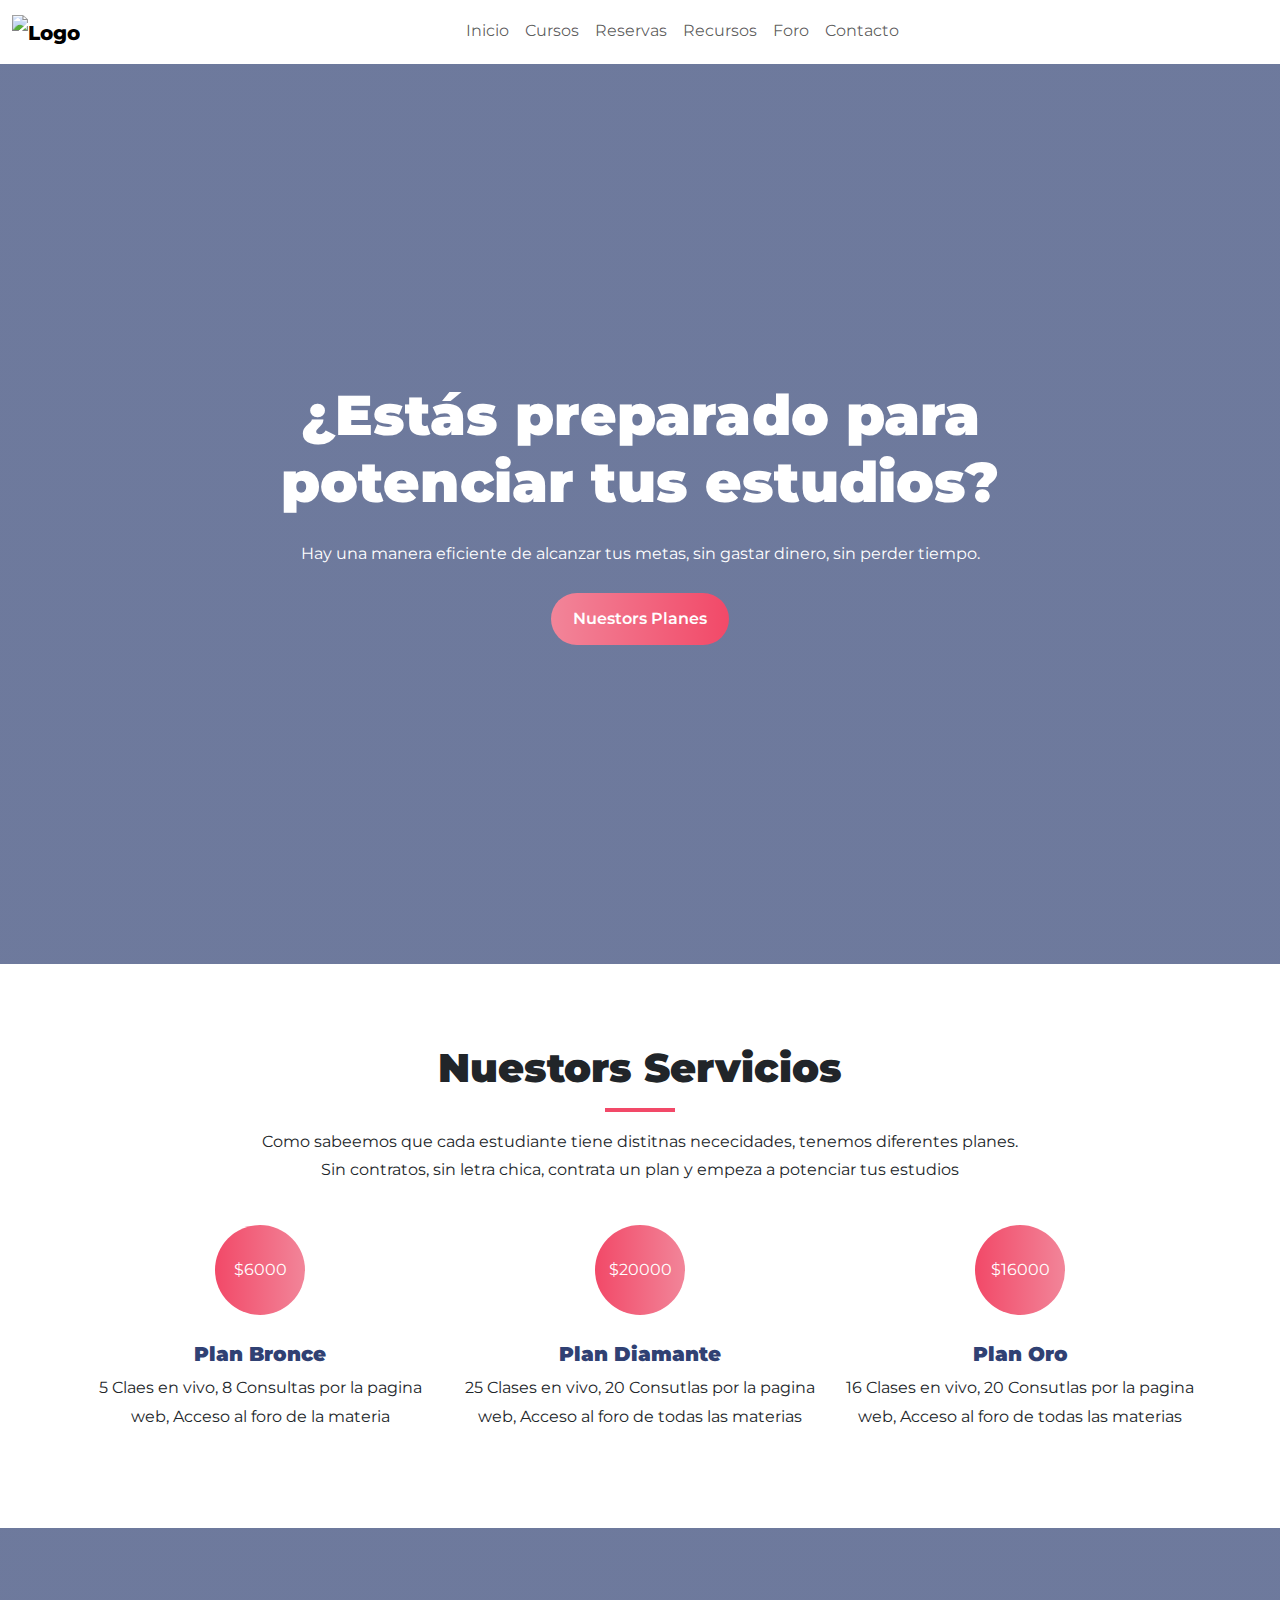
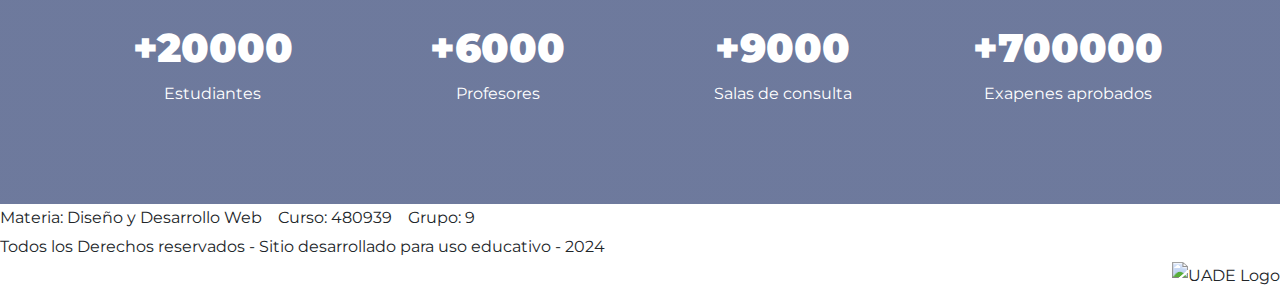
==== index.html @ 9d01ea67 "Cambios en index" ====
<!DOCTYPE html>
<html lang="en">
<head>
    <meta charset="UTF-8">
    <meta name="viewport" content="width=device-width, initial-scale=1.0">
    <title>Instituto Eureka</title>
    <link rel="icon" href="../img/favicon.ico" type="image/png">
    <link rel="stylesheet" href="../css/styles.css">
    <link href="https://cdn.jsdelivr.net/npm/bootstrap@5.3.3/dist/css/bootstrap.min.css" rel="stylesheet" integrity="sha384-QWTKZyjpPEjISv5WaRU9OFeRpok6YctnYmDr5pNlyT2bRjXh0JMhjY6hW+ALEwIH" crossorigin="anonymous">
    <link rel="stylesheet" href="inicio.css">
    <link rel="stylesheet" href="./css/idex.css">
    <!-- Fuentes-->
    <link rel="preconnect" href="https://fonts.googleapis.com">
    <link rel="preconnect" href="https://fonts.gstatic.com" crossorigin>
    <link href="https://fonts.googleapis.com/css2?family=Libre+Franklin:ital,wght@0,100..900;1,100..900&family=Montserrat:ital,wght@0,100..900;1,100..900&family=Roboto:ital,wght@0,100;0,300;0,400;0,500;0,700;0,900;1,100;1,300;1,400;1,500;1,700;1,900&display=swap" rel="stylesheet">
</head>
<body>
  <header>
    <!--Barra de navegacion-->
    <nav class="navbar navbar-expand-lg navbar-custom">
      <div class="container-fluid justify-content-center">
        <a class="navbar-brand nav-logo" href="index.html">
          <img src="img/logo.png" alt="Logo" class="img-fluid2" />
        </a>
        <button class="navbar-toggler" type="button" data-bs-toggle="collapse" data-bs-target="#navbarNav"
          aria-controls="navbarNav" aria-expanded="false" aria-label="Toggle navigation"
          style="background-color: #ff5200">
          <span class="navbar-toggler-icon"></span>
        </button>
        <div class="collapse navbar-collapse justify-content-center" id="navbarNav">
                  <ul class="navbar-nav">
                    <li class="nav-item">
                      <a class="nav-link" href="./index.html">Inicio</a>
                    </li>
                    <li class="nav-item">
                      <a class="nav-link current" href="./Cursos.html">Cursos</a>
                    </li>
                    <li class="nav-item">
                      <a class="nav-link" href="./reservas.html">Reservas</a>
                    </li>
                    <li class="nav-item">
                      <a class="nav-link" href="./recursos.html">Recursos</a>
                    </li>
                    <li class="nav-item">
                      <a class="nav-link" href="./foro2.html">Foro</a>
                    </li>
                    <li class="nav-item">
                      <a class="nav-link" href="./contacto.html">Contacto</a>
                    </li>
                  </ul>
        </div>
      </div>
    </nav>
  </header>
    <main>

      
      <section  class="colorFiltro hero-section" style="background-image: url(../img/baner.jpg);">
        <div class="overlay"></div>
        <div class="container text-white text-center">
            <div class="row">
                <div class="col-12">
                    <h1 class="display-4"> ¿Estás preparado para<br>
                        potenciar tus estudios?</h1>
                    <p class="my-4" >Hay una manera eficiente de alcanzar tus metas, sin gastar dinero, sin perder tiempo.</p>
                    <a href="#" class="btn btn-main">Nuestors Planes</a>
                </div>
            </div>
        </div>
    </section>
        



    <section class="text-center">
        <div class="container">
            <div class="row">
                <div class="col-12 servicios text-center">
                    <h1>Nuestors Servicios</h1>
                    <div class="divider"></div>
                    <p>Como sabeemos que cada estudiante tiene distitnas nececidades, tenemos diferentes planes.<br>
                        Sin contratos, sin letra chica, contrata un plan y empeza a potenciar tus estudios
                    </p>
                </div>
            </div>
            <div class="row g-4">
                <div class="col-md-4">
                    <div class="service">
                        <div class="service-img">
                            <img src="../img/.png" alt="">
                            <div class="icon">$6000<i class="icon-browser"></i></div>
                        </div>
                        <h5 class="mt-5 pt-4">Plan Bronce</h5>
                        <p>5 Claes en vivo, 8 Consultas por la pagina web, Acceso al foro de la materia</p>
                    </div>
                </div>
                <div class="col-md-4" data-aos="zoom-in">
                    <div class="service">
                        <div class="service-img">
                            <img src="../img/.png" alt="">
                            <div class="icon">$20000<i class="icon-bargraph"></i></div>
                        </div>
                        <h5 class="mt-5 pt-4">Plan Diamante</h5>
                        <p>25 Clases en vivo, 20 Consutlas por la pagina web, Acceso al foro de todas las materias</p>
                    </div>
                </div>
                <div class="col-md-4" data-aos="zoom-in">
                    <div class="service">
                        <div class="service-img">
                            <img src="../img/.png" alt="">
                            <div class="icon">$16000<i class="icon-camera"></i></div>
                        </div>
                        <h5 class="mt-5 pt-4">Plan Oro</h5>
                        <p>16 Clases en vivo, 20 Consutlas por la pagina web, Acceso al foro de todas las materias</p>
                    </div>
                </div>
            </div>
        </div>
    </section>


    <!--counters-->
    <section class="bg-cover" >
        <div class="overlay"></div>
        <div class="container text-white text-center">
            <div class="row gy-4">
                <div class="col-md-3">
                    <i class="icon-trophy h1"></i>
                    <h1 class="mt-3 mb-2">+20000</h1>
                    <p>Estudiantes</p>
                </div>
                <div class="col-md-3">
                    <i class="icon-camera h1"></i>
                    <h1 class="mt-3 mb-2">+6000</h1>
                    <p>Profesores</p>
                </div>
                <div class="col-md-3">
                    <i class="icon-happy h1"></i>
                    <h1 class="mt-3 mb-2">+9000</h1>
                    <p>Salas de consulta</p>
                </div>
                <div class="col-md-3">
                    <i class="icon-paintbrush h1"></i>
                    <h1 class="mt-3 mb-2">+700000</h1>
                    <p>Exapenes aprobados</p>
                </div>
            </div>
        </div>
    </section>

    </main>
    
    <footer class="custom-footer">
        <div class="custom-container footer-content">
            <div class="custom-row">
                <div class="custom-col-9">
                    <p class="custom-footer-text mb-0">
                        Materia: Diseño y Desarrollo Web &nbsp;&nbsp; Curso: 480939 &nbsp;&nbsp; Grupo: 9
                    </p>
                    <p class="custom-small mb-0">
                        Todos los Derechos reservados - Sitio desarrollado para uso educativo - 2024
                    </p>
                </div>
                <div class="custom-col-3 text-end">
                    <img src="../img/LogoUADE.png" alt="UADE Logo" class="custom-footer-logo">
                </div>
            </div>
        </div>


        
    </footer>

    <script src="https://cdn.jsdelivr.net/npm/bootstrap@5.3.3/dist/js/bootstrap.bundle.min.js" integrity="sha384-YvpcrYf0tY3lHB60NNkmXc5s9fDVZLESaAA55NDzOxhy9GkcIdslK1eN7N6jIeHz" crossorigin="anonymous"></script>
</body>
</html>
---- css/idex.css ----
@import url('https://fonts.googleapis.com/css2?family=Roboto:wght@400;500;700&display=swap');
:root{
    --color-primario: #304173;
    --color-secundario: #F24968;
    --color-terciario: #F2F2DC;
    --color-cuaternario: #C4E5F2;
    --color-quinario: #F28599;

    --font-logo:  "Libre Franklin", system-ui;
    --font-texto: "Montserrat", sans-serif;
}

body {
    font-family: var(--font-texto);
    line-height: 1.8;
}

h1,h2,h3,h4,h5,h6 {
    font-weight: 900 !important;
}

a {
    text-decoration: none;
    transition: all 0.4s ease;
    font-weight: 800;
    color: #20212c;
}

img {
    width: 100%;
}

section {
    padding-top: 80px;
    padding-bottom: 80px;
    z-index: 2;
    position: relative;
}

.overlay {
    position: absolute;
    top: 0;
    left: 0;
    width: 100%;
    height: 100%;
    background: linear-gradient(rgba(48, 65, 115, 0.7), rgba(48, 65, 115, 0.7));
    z-index: -1;
}

.colorFiltro {
    background-position: center;
    background-repeat: no-repeat;
    background-size: cover;
    background-attachment: fixed;
}

.hero-section {
    min-height: 100vh;
    display: flex;
    justify-content: center;
    align-items: center;
}

.btn {
    padding: 14px 22px;
    transition: all 0.3s ease;
}

.btn-main {
    background: linear-gradient(to right,#F28599, #F24968);
    border-radius: 100px;
    border: none;
    font-weight: 600;
    color: #fff;
}

.btn:hover {
    color: var(--color-primario);
    transform: translateY(-5px);
}



.servicios {
    margin-bottom: 40px;
}

.servicios .divider {
    height: 4px;
    width: 70px;
    background: linear-gradient(to right,#F24968, #F24968);
    margin: 16px auto;
}

.service h5{
    margin-top: 50px;
    color: var(--color-primario);

}
.service .service-img {
    position: relative;
}

.service .service-img .icon {
    width: 90px;
    height: 90px;
    background: linear-gradient(to right,#F24968, #F28599);
    color: #fff;
    border-radius: 100px;
    display: flex;
    align-items: center;
    justify-content: center;
    position: absolute;
    bottom: -45px;
    left: 50%;
    transform: translateX(-50%);
}


.service .service-img .icon i {
    font-size: 36px;
}
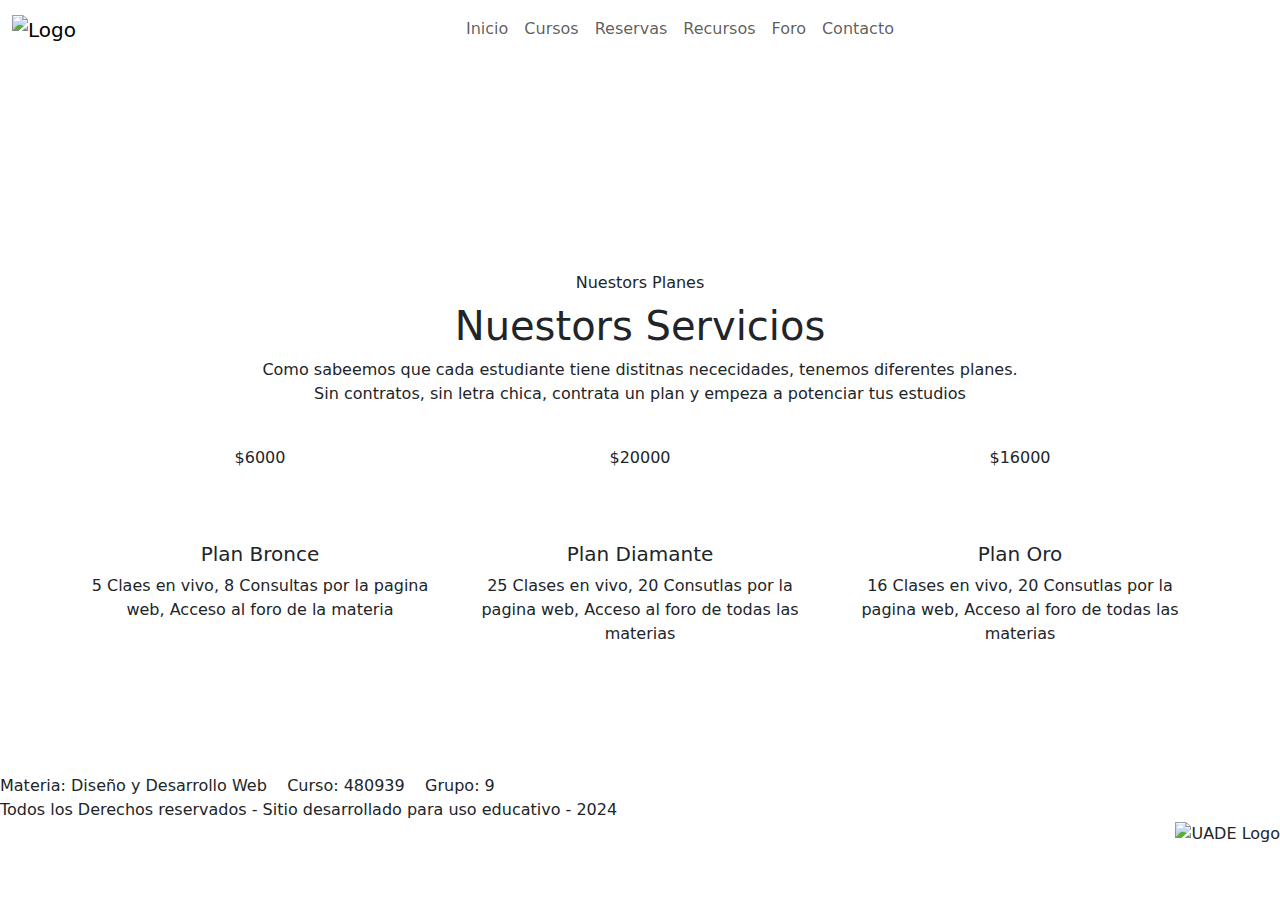
==== commit 3c4f12cb: "cambios en link al css" ====
--- a/index.html
+++ b/index.html
@@ -8,7 +8,7 @@
     <link rel="stylesheet" href="../css/styles.css">
     <link href="https://cdn.jsdelivr.net/npm/bootstrap@5.3.3/dist/css/bootstrap.min.css" rel="stylesheet" integrity="sha384-QWTKZyjpPEjISv5WaRU9OFeRpok6YctnYmDr5pNlyT2bRjXh0JMhjY6hW+ALEwIH" crossorigin="anonymous">
     <link rel="stylesheet" href="inicio.css">
-    <link rel="stylesheet" href="./css/idex.css">
+    <link rel="stylesheet" href="idex.css">
     <!-- Fuentes-->
     <link rel="preconnect" href="https://fonts.googleapis.com">
     <link rel="preconnect" href="https://fonts.gstatic.com" crossorigin>
@@ -16,7 +16,7 @@
 </head>
 <body>
   <header>
-    <!--Barra de navegacion-->
+   
     <nav class="navbar navbar-expand-lg navbar-custom">
       <div class="container-fluid justify-content-center">
         <a class="navbar-brand nav-logo" href="index.html">
@@ -119,7 +119,7 @@
     </section>
 
 
-    <!--counters-->
+
     <section class="bg-cover" >
         <div class="overlay"></div>
         <div class="container text-white text-center">
@@ -148,8 +148,10 @@
         </div>
     </section>
 
-    </main>
-    
+  </main>
+
+
+
     <footer class="custom-footer">
         <div class="custom-container footer-content">
             <div class="custom-row">
@@ -165,10 +167,7 @@
                     <img src="../img/LogoUADE.png" alt="UADE Logo" class="custom-footer-logo">
                 </div>
             </div>
-        </div>
-
-
-        
+        </div>   
     </footer>
 
     <script src="https://cdn.jsdelivr.net/npm/bootstrap@5.3.3/dist/js/bootstrap.bundle.min.js" integrity="sha384-YvpcrYf0tY3lHB60NNkmXc5s9fDVZLESaAA55NDzOxhy9GkcIdslK1eN7N6jIeHz" crossorigin="anonymous"></script>
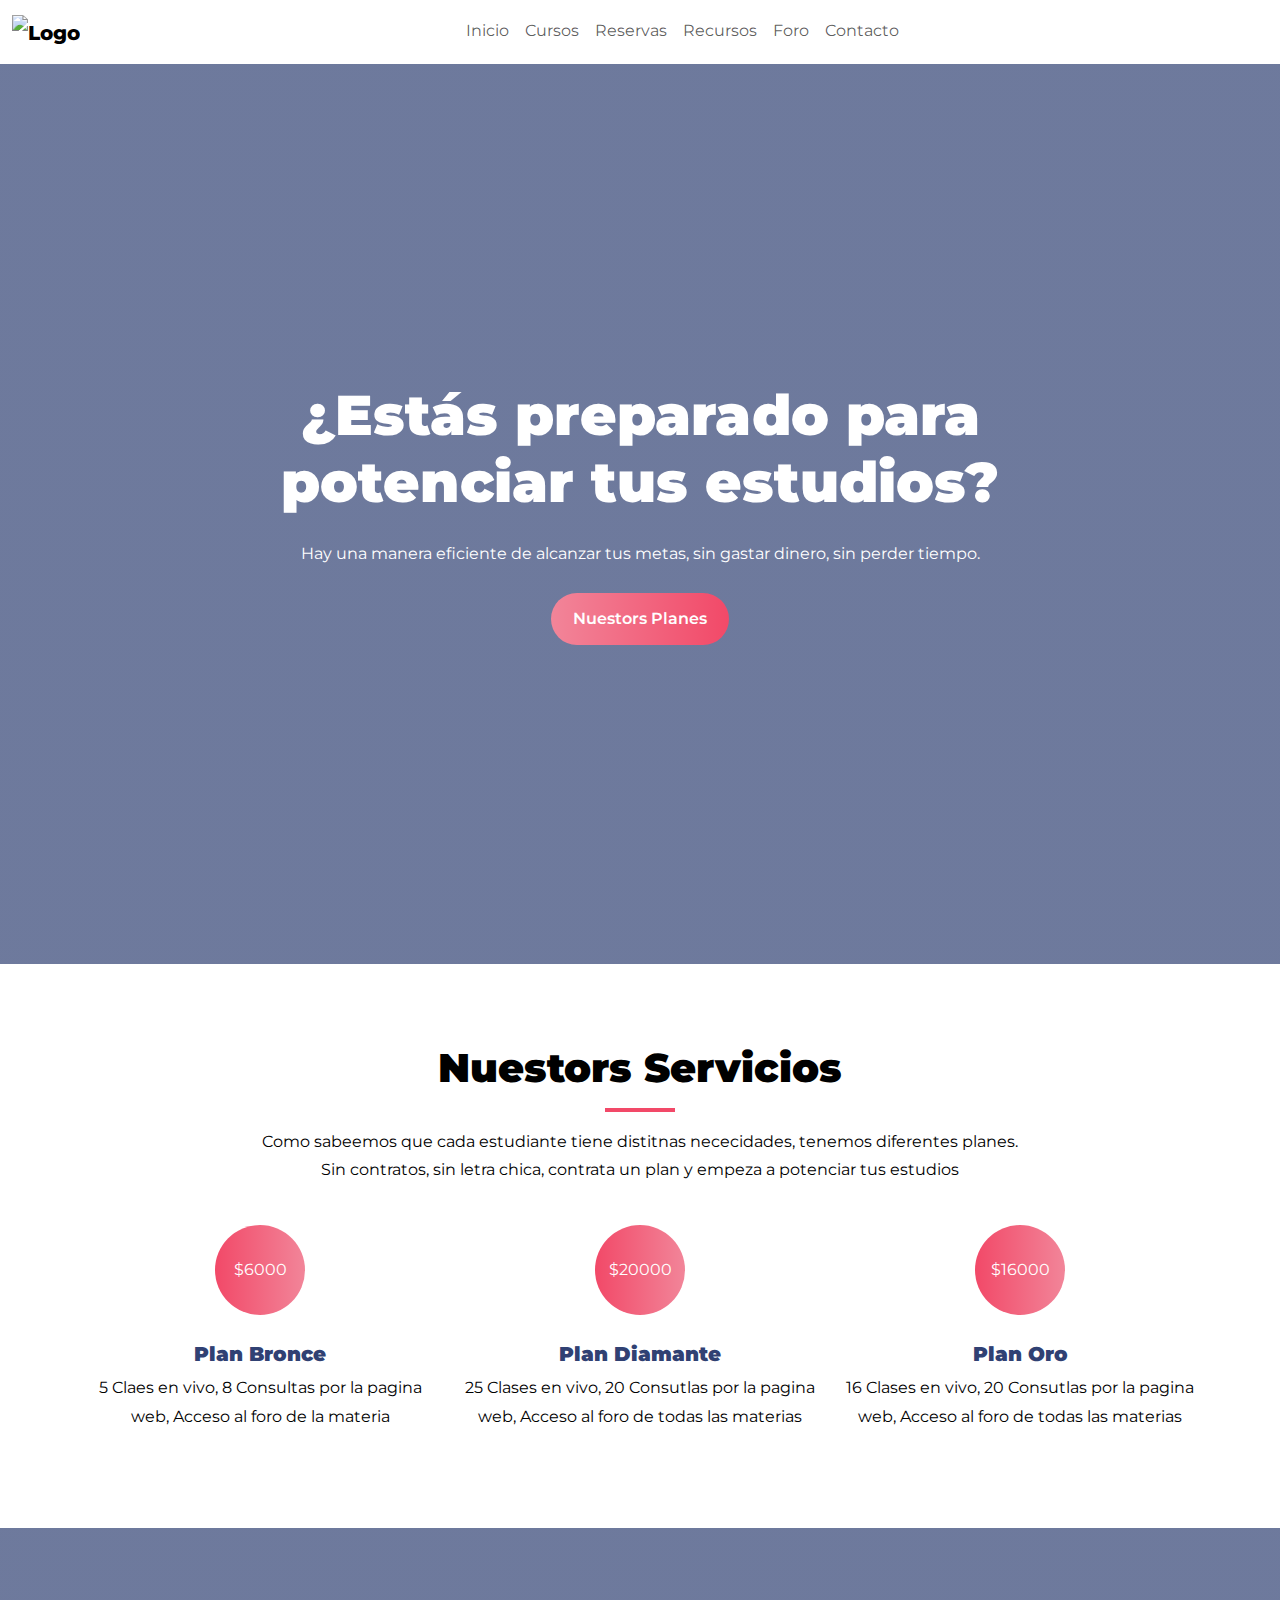
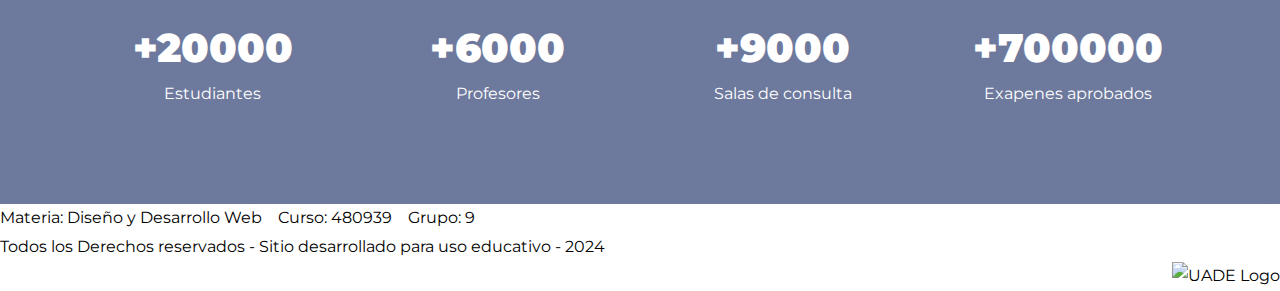
==== commit 125ae73b: "link css" ====
--- a/index.html
+++ b/index.html
@@ -7,8 +7,8 @@
     <link rel="icon" href="../img/favicon.ico" type="image/png">
     <link rel="stylesheet" href="../css/styles.css">
     <link href="https://cdn.jsdelivr.net/npm/bootstrap@5.3.3/dist/css/bootstrap.min.css" rel="stylesheet" integrity="sha384-QWTKZyjpPEjISv5WaRU9OFeRpok6YctnYmDr5pNlyT2bRjXh0JMhjY6hW+ALEwIH" crossorigin="anonymous">
-    <link rel="stylesheet" href="inicio.css">
-    <link rel="stylesheet" href="idex.css">
+    <link rel="stylesheet" href="./css/inicio.css">
+    <link rel="stylesheet" href="./css/idex.css">
     <!-- Fuentes-->
     <link rel="preconnect" href="https://fonts.googleapis.com">
     <link rel="preconnect" href="https://fonts.gstatic.com" crossorigin>
--- a/css/inicio.css
+++ b/css/inicio.css
@@ -0,0 +1,189 @@
+:root {
+  --color-primario: rgb(48, 65, 115);
+  --color-secundario: #f24968;
+  --color-terciario: #f2f2dc;
+  --color-cuaternario: #c4e5f2;
+  --color-quinario: #f28599;
+  --c-brand-rgb:48, 65, 115;
+  --font-logo: "Libre Franklin", system-ui;
+  --font-texto: "Montserrat", sans-serif;
+}
+.text-center {  
+  margin-top: 0 !important;
+}
+
+.hero-image {
+  background-image: url("../img/baner.jpg");
+  background-size: cover;
+  background-position: center;
+  height: 100vh;
+  position: relative;
+  display: flex;
+  justify-content: center;
+  align-items: center;
+}
+.hero-text {
+  color: var(--color-terciario);
+  font-family: var(--font-texto);
+  font-weight: 900;
+  text-transform: uppercase;
+  font-size: 5rem;
+  text-align: center;
+  background-color: rgba(0, 0, 0, 0.8);
+  padding: 20px;
+  border-radius: 10px;
+}
+
+.hero-text span {
+  color: var(--color-secundario);
+}
+
+.sec {
+  margin-top: 30px;
+  font-family: var(--font-logo);
+}
+.sec h2 {
+  font-family: var(--font-logo);
+  font-weight: bold;
+  color: var(--color-primario);
+}
+
+.ladoizquierdo {
+  font-family: var(--font-logo);
+  font-weight: bold;
+  color: var(--color-primario);
+  font-size: 1.2rem;
+}
+
+.tarjetero {
+  max-width: 50%;
+  margin-bottom: 100px;
+  margin-top: 20px;
+}
+.carouselSy {
+  background-color: #304173;
+}
+.fondotarjeta {
+  margin-bottom: 18px;
+}
+
+.tarjeta {
+  font-family: var(--font-logo);
+  font-weight: bold;
+  color: var(--color-terciario);
+  line-height: 1.2rem;
+}
+
+.precio {
+  color: var(--color-secundario);
+  font-weight: bolder;
+}
+
+@media screen and (max-width: 768px) {
+  .tarjetero {
+    max-width: 100%;
+  }
+}
+
+/*parte dos*/
+
+/* VARIABLES */
+
+
+/* RESET & HELPERS */
+body {
+    font-family: var(--font-base);
+    line-height: 1.7;
+    color: var(--c-body);
+}
+
+h1, h2, h3,h4, h5, h6,
+.h1, .h2, .h3, .h4, .h5, .h6 {
+    font-weight: 600;
+    color: var(--c-dark);
+}
+
+a {
+    text-decoration: none;
+    color: var(--c-brand);
+    transition: var(--transition);
+}
+
+a:hover {
+    color: var(--c-brand-light);
+}
+
+img {
+    max-width: 100%;
+    height: auto;
+}
+
+.section-padding {
+    padding-top: 140px;
+    padding-bottom: 140px;
+}
+
+.theme-shadow {
+    box-shadow: var(--box-shadow);
+}
+
+/* IMAGE ZOOM */
+.image-zoom {
+    position: relative;
+    /* overflow: hidden; */
+}
+
+.image-zoom-wrapper {
+    overflow: hidden;
+    position: relative;
+}
+
+.image-zoom-wrapper img{
+     transition: var(--transition);
+}
+
+.image-zoom:hover .image-zoom-wrapper img {
+    transform: scale(1.1);
+}
+
+
+
+/* HERO */
+#hero {
+    background: linear-gradient(rgba(var(--c-brand-rgb), 0.5), rgba(var(--c-brand-rgb), 0.6)), url(../img/baner.jpg);
+    background-position: center;
+    background-size: cover;
+}
+
+
+/* SECTION TITLE */
+.section-title {
+    margin-bottom: 60px;
+}
+
+.section-title .line {
+    width: 60px;
+    height: 4px;
+    background-color: var(--c-brand);
+    margin: 16px auto 24px auto;
+}
+
+.section-title p {
+    max-width: 500px;
+    margin-left: auto;
+    margin-right: auto;
+}
+
+
+/* ICONBOX */
+.iconbox {
+    width: 70px;
+    height: 70px;
+    display: inline-flex;
+    align-items: center;
+    justify-content: center;
+    background: rgba(var(--c-brand-rgb), 0.1);
+    color: var(--c-brand);
+    font-size: 34px;
+    flex: none;
+}
--- a/css/idex.css
+++ b/css/idex.css
@@ -0,0 +1,125 @@
+@import url('https://fonts.googleapis.com/css2?family=Roboto:wght@400;500;700&display=swap');
+:root{
+    --color-primario: #304173;
+    --color-secundario: #F24968;
+    --color-terciario: #F2F2DC;
+    --color-cuaternario: #C4E5F2;
+    --color-quinario: #F28599;
+
+    --font-logo:  "Libre Franklin", system-ui;
+    --font-texto: "Montserrat", sans-serif;
+}
+
+body {
+    font-family: var(--font-texto);
+    line-height: 1.8;
+}
+
+h1,h2,h3,h4,h5,h6 {
+    font-weight: 900 !important;
+}
+
+a {
+    text-decoration: none;
+    transition: all 0.4s ease;
+    font-weight: 800;
+    color: #20212c;
+}
+
+img {
+    width: 100%;
+}
+
+section {
+    padding-top: 80px;
+    padding-bottom: 80px;
+    z-index: 2;
+    position: relative;
+}
+
+.overlay {
+    position: absolute;
+    top: 0;
+    left: 0;
+    width: 100%;
+    height: 100%;
+    background: linear-gradient(rgba(48, 65, 115, 0.7), rgba(48, 65, 115, 0.7));
+    z-index: -1;
+}
+
+.colorFiltro {
+    background-position: center;
+    background-repeat: no-repeat;
+    background-size: cover;
+    background-attachment: fixed;
+}
+
+.hero-section {
+    min-height: 100vh;
+    display: flex;
+    justify-content: center;
+    align-items: center;
+}
+
+.btn {
+    padding: 14px 22px;
+    transition: all 0.3s ease;
+}
+
+.btn-main {
+    background: linear-gradient(to right,#F28599, #F24968);
+    border-radius: 100px;
+    border: none;
+    font-weight: 600;
+    color: #fff;
+}
+
+.btn:hover {
+    color: var(--color-primario);
+    transform: translateY(-5px);
+}
+
+
+
+.servicios {
+    margin-bottom: 40px;
+}
+
+.servicios .divider {
+    height: 4px;
+    width: 70px;
+    background: linear-gradient(to right,#F24968, #F24968);
+    margin: 16px auto;
+}
+
+.service h5{
+    margin-top: 50px;
+    color: var(--color-primario);
+
+}
+.service .service-img {
+    position: relative;
+}
+
+.service .service-img .icon {
+    width: 90px;
+    height: 90px;
+    background: linear-gradient(to right,#F24968, #F28599);
+    color: #fff;
+    border-radius: 100px;
+    display: flex;
+    align-items: center;
+    justify-content: center;
+    position: absolute;
+    bottom: -45px;
+    left: 50%;
+    transform: translateX(-50%);
+}
+
+
+.service .service-img .icon i {
+    font-size: 36px;
+}
+
+
+
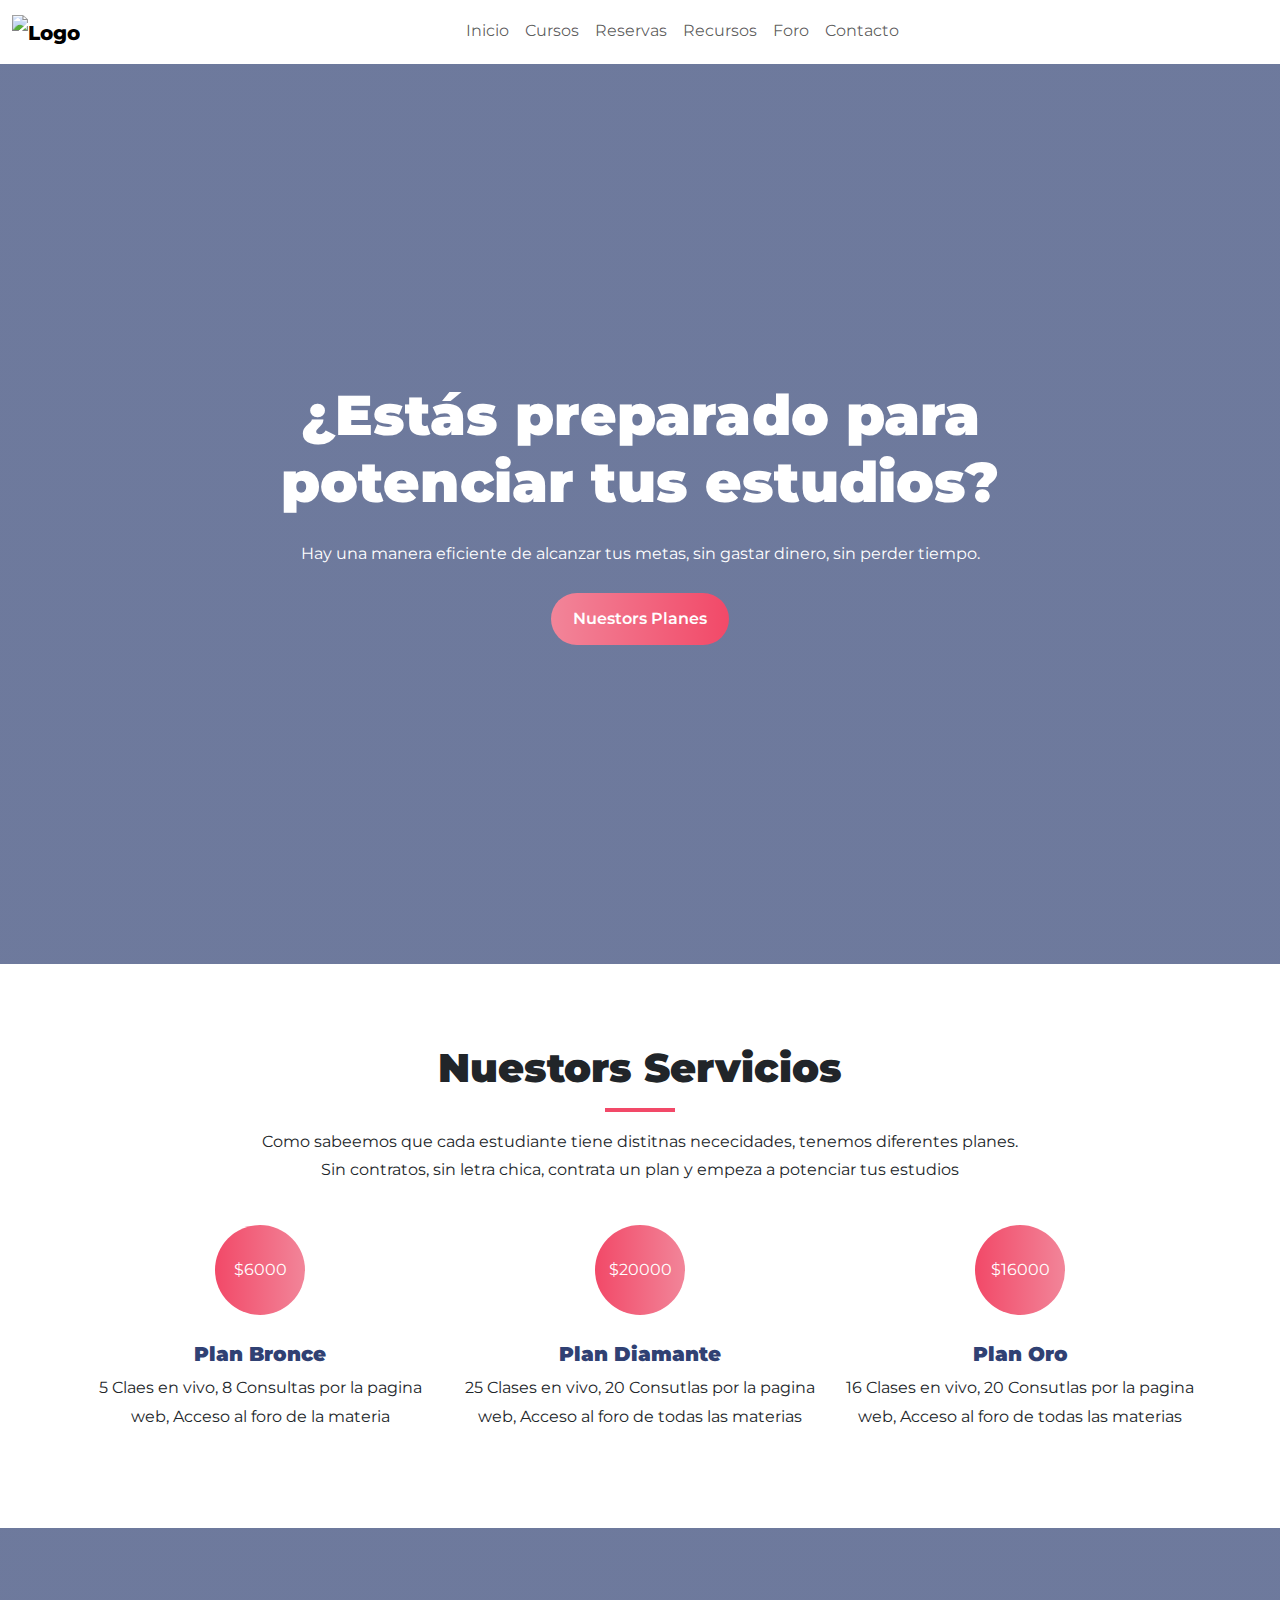
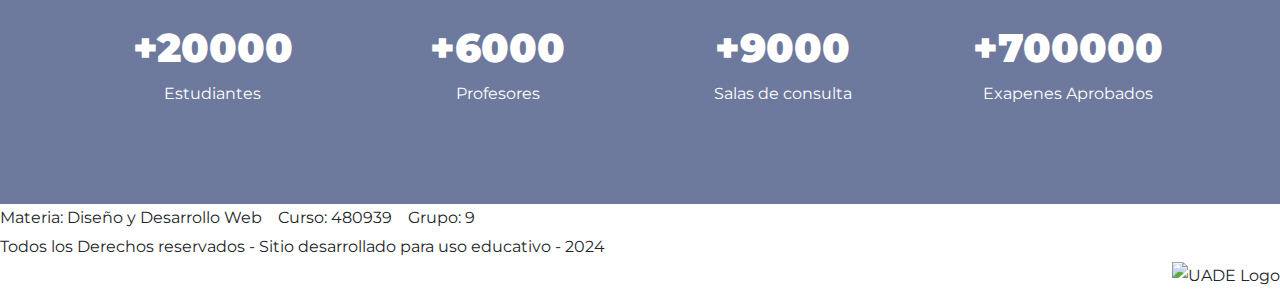
==== commit 369eb463: "cambio de error de color" ====
--- a/index.html
+++ b/index.html
@@ -5,9 +5,9 @@
     <meta name="viewport" content="width=device-width, initial-scale=1.0">
     <title>Instituto Eureka</title>
     <link rel="icon" href="../img/favicon.ico" type="image/png">
-    <link rel="stylesheet" href="../css/styles.css">
+    <link rel="stylesheet" href="./css/styles.css">
     <link href="https://cdn.jsdelivr.net/npm/bootstrap@5.3.3/dist/css/bootstrap.min.css" rel="stylesheet" integrity="sha384-QWTKZyjpPEjISv5WaRU9OFeRpok6YctnYmDr5pNlyT2bRjXh0JMhjY6hW+ALEwIH" crossorigin="anonymous">
-    <link rel="stylesheet" href="./css/inicio.css">
+   
     <link rel="stylesheet" href="./css/idex.css">
     <!-- Fuentes-->
     <link rel="preconnect" href="https://fonts.googleapis.com">
@@ -24,7 +24,7 @@
         </a>
         <button class="navbar-toggler" type="button" data-bs-toggle="collapse" data-bs-target="#navbarNav"
           aria-controls="navbarNav" aria-expanded="false" aria-label="Toggle navigation"
-          style="background-color: #ff5200">
+          style="background-color: #F24968">
           <span class="navbar-toggler-icon"></span>
         </button>
         <div class="collapse navbar-collapse justify-content-center" id="navbarNav">
@@ -55,7 +55,7 @@
     <main>
 
       
-      <section  class="colorFiltro hero-section" style="background-image: url(../img/baner.jpg);">
+      <section  class="colorFiltro hero-section" style="background-image: url(./img/baner.jpg);">
         <div class="overlay"></div>
         <div class="container text-white text-center">
             <div class="row">
@@ -139,10 +139,11 @@
                     <h1 class="mt-3 mb-2">+9000</h1>
                     <p>Salas de consulta</p>
                 </div>
+
                 <div class="col-md-3">
-                    <i class="icon-paintbrush h1"></i>
+                    <i class="icon-happy h1"></i>
                     <h1 class="mt-3 mb-2">+700000</h1>
-                    <p>Exapenes aprobados</p>
+                    <p>Exapenes Aprobados</p>
                 </div>
             </div>
         </div>
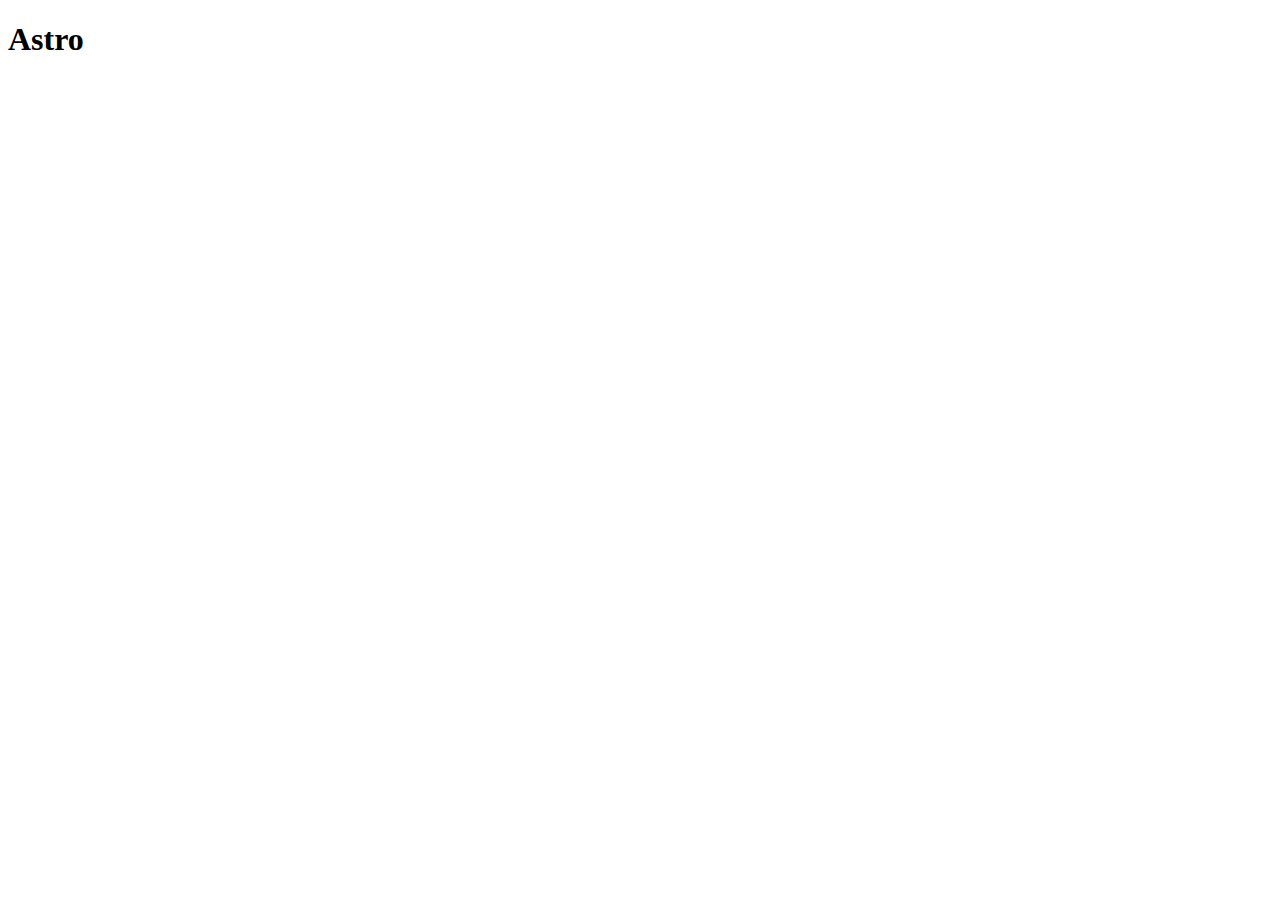
==== commit f50ced4b: "Reservas & Recursos" ====
--- a/index.html
+++ b/index.html
@@ -1,176 +1 @@
-<!DOCTYPE html>
-<html lang="en">
-<head>
-    <meta charset="UTF-8">
-    <meta name="viewport" content="width=device-width, initial-scale=1.0">
-    <title>Instituto Eureka</title>
-    <link rel="icon" href="../img/favicon.ico" type="image/png">
-    <link rel="stylesheet" href="./css/styles.css">
-    <link href="https://cdn.jsdelivr.net/npm/bootstrap@5.3.3/dist/css/bootstrap.min.css" rel="stylesheet" integrity="sha384-QWTKZyjpPEjISv5WaRU9OFeRpok6YctnYmDr5pNlyT2bRjXh0JMhjY6hW+ALEwIH" crossorigin="anonymous">
-   
-    <link rel="stylesheet" href="./css/idex.css">
-    <!-- Fuentes-->
-    <link rel="preconnect" href="https://fonts.googleapis.com">
-    <link rel="preconnect" href="https://fonts.gstatic.com" crossorigin>
-    <link href="https://fonts.googleapis.com/css2?family=Libre+Franklin:ital,wght@0,100..900;1,100..900&family=Montserrat:ital,wght@0,100..900;1,100..900&family=Roboto:ital,wght@0,100;0,300;0,400;0,500;0,700;0,900;1,100;1,300;1,400;1,500;1,700;1,900&display=swap" rel="stylesheet">
-</head>
-<body>
-  <header>
-   
-    <nav class="navbar navbar-expand-lg navbar-custom">
-      <div class="container-fluid justify-content-center">
-        <a class="navbar-brand nav-logo" href="index.html">
-          <img src="img/logo.png" alt="Logo" class="img-fluid2" />
-        </a>
-        <button class="navbar-toggler" type="button" data-bs-toggle="collapse" data-bs-target="#navbarNav"
-          aria-controls="navbarNav" aria-expanded="false" aria-label="Toggle navigation"
-          style="background-color: #F24968">
-          <span class="navbar-toggler-icon"></span>
-        </button>
-        <div class="collapse navbar-collapse justify-content-center" id="navbarNav">
-                  <ul class="navbar-nav">
-                    <li class="nav-item">
-                      <a class="nav-link" href="./index.html">Inicio</a>
-                    </li>
-                    <li class="nav-item">
-                      <a class="nav-link current" href="./Cursos.html">Cursos</a>
-                    </li>
-                    <li class="nav-item">
-                      <a class="nav-link" href="./reservas.html">Reservas</a>
-                    </li>
-                    <li class="nav-item">
-                      <a class="nav-link" href="./recursos.html">Recursos</a>
-                    </li>
-                    <li class="nav-item">
-                      <a class="nav-link" href="./foro2.html">Foro</a>
-                    </li>
-                    <li class="nav-item">
-                      <a class="nav-link" href="./contacto.html">Contacto</a>
-                    </li>
-                  </ul>
-        </div>
-      </div>
-    </nav>
-  </header>
-    <main>
-
-      
-      <section  class="colorFiltro hero-section" style="background-image: url(./img/baner.jpg);">
-        <div class="overlay"></div>
-        <div class="container text-white text-center">
-            <div class="row">
-                <div class="col-12">
-                    <h1 class="display-4"> ¿Estás preparado para<br>
-                        potenciar tus estudios?</h1>
-                    <p class="my-4" >Hay una manera eficiente de alcanzar tus metas, sin gastar dinero, sin perder tiempo.</p>
-                    <a href="#" class="btn btn-main">Nuestors Planes</a>
-                </div>
-            </div>
-        </div>
-    </section>
-        
-
-
-
-    <section class="text-center">
-        <div class="container">
-            <div class="row">
-                <div class="col-12 servicios text-center">
-                    <h1>Nuestors Servicios</h1>
-                    <div class="divider"></div>
-                    <p>Como sabeemos que cada estudiante tiene distitnas nececidades, tenemos diferentes planes.<br>
-                        Sin contratos, sin letra chica, contrata un plan y empeza a potenciar tus estudios
-                    </p>
-                </div>
-            </div>
-            <div class="row g-4">
-                <div class="col-md-4">
-                    <div class="service">
-                        <div class="service-img">
-                            <img src="../img/.png" alt="">
-                            <div class="icon">$6000<i class="icon-browser"></i></div>
-                        </div>
-                        <h5 class="mt-5 pt-4">Plan Bronce</h5>
-                        <p>5 Claes en vivo, 8 Consultas por la pagina web, Acceso al foro de la materia</p>
-                    </div>
-                </div>
-                <div class="col-md-4" data-aos="zoom-in">
-                    <div class="service">
-                        <div class="service-img">
-                            <img src="../img/.png" alt="">
-                            <div class="icon">$20000<i class="icon-bargraph"></i></div>
-                        </div>
-                        <h5 class="mt-5 pt-4">Plan Diamante</h5>
-                        <p>25 Clases en vivo, 20 Consutlas por la pagina web, Acceso al foro de todas las materias</p>
-                    </div>
-                </div>
-                <div class="col-md-4" data-aos="zoom-in">
-                    <div class="service">
-                        <div class="service-img">
-                            <img src="../img/.png" alt="">
-                            <div class="icon">$16000<i class="icon-camera"></i></div>
-                        </div>
-                        <h5 class="mt-5 pt-4">Plan Oro</h5>
-                        <p>16 Clases en vivo, 20 Consutlas por la pagina web, Acceso al foro de todas las materias</p>
-                    </div>
-                </div>
-            </div>
-        </div>
-    </section>
-
-
-
-    <section class="bg-cover" >
-        <div class="overlay"></div>
-        <div class="container text-white text-center">
-            <div class="row gy-4">
-                <div class="col-md-3">
-                    <i class="icon-trophy h1"></i>
-                    <h1 class="mt-3 mb-2">+20000</h1>
-                    <p>Estudiantes</p>
-                </div>
-                <div class="col-md-3">
-                    <i class="icon-camera h1"></i>
-                    <h1 class="mt-3 mb-2">+6000</h1>
-                    <p>Profesores</p>
-                </div>
-                <div class="col-md-3">
-                    <i class="icon-happy h1"></i>
-                    <h1 class="mt-3 mb-2">+9000</h1>
-                    <p>Salas de consulta</p>
-                </div>
-
-                <div class="col-md-3">
-                    <i class="icon-happy h1"></i>
-                    <h1 class="mt-3 mb-2">+700000</h1>
-                    <p>Exapenes Aprobados</p>
-                </div>
-            </div>
-        </div>
-    </section>
-
-  </main>
-
-
-
-    <footer class="custom-footer">
-        <div class="custom-container footer-content">
-            <div class="custom-row">
-                <div class="custom-col-9">
-                    <p class="custom-footer-text mb-0">
-                        Materia: Diseño y Desarrollo Web &nbsp;&nbsp; Curso: 480939 &nbsp;&nbsp; Grupo: 9
-                    </p>
-                    <p class="custom-small mb-0">
-                        Todos los Derechos reservados - Sitio desarrollado para uso educativo - 2024
-                    </p>
-                </div>
-                <div class="custom-col-3 text-end">
-                    <img src="../img/LogoUADE.png" alt="UADE Logo" class="custom-footer-logo">
-                </div>
-            </div>
-        </div>   
-    </footer>
-
-    <script src="https://cdn.jsdelivr.net/npm/bootstrap@5.3.3/dist/js/bootstrap.bundle.min.js" integrity="sha384-YvpcrYf0tY3lHB60NNkmXc5s9fDVZLESaAA55NDzOxhy9GkcIdslK1eN7N6jIeHz" crossorigin="anonymous"></script>
-</body>
-</html>
+<!DOCTYPE html><html lang="en"> <head><meta charset="utf-8"><link rel="icon" type="image/svg+xml" href="/favicon.svg"><meta name="viewport" content="width=device-width"><meta name="generator" content="Astro v4.16.13"><title>Astro</title></head> <body> <h1>Astro</h1> </body></html>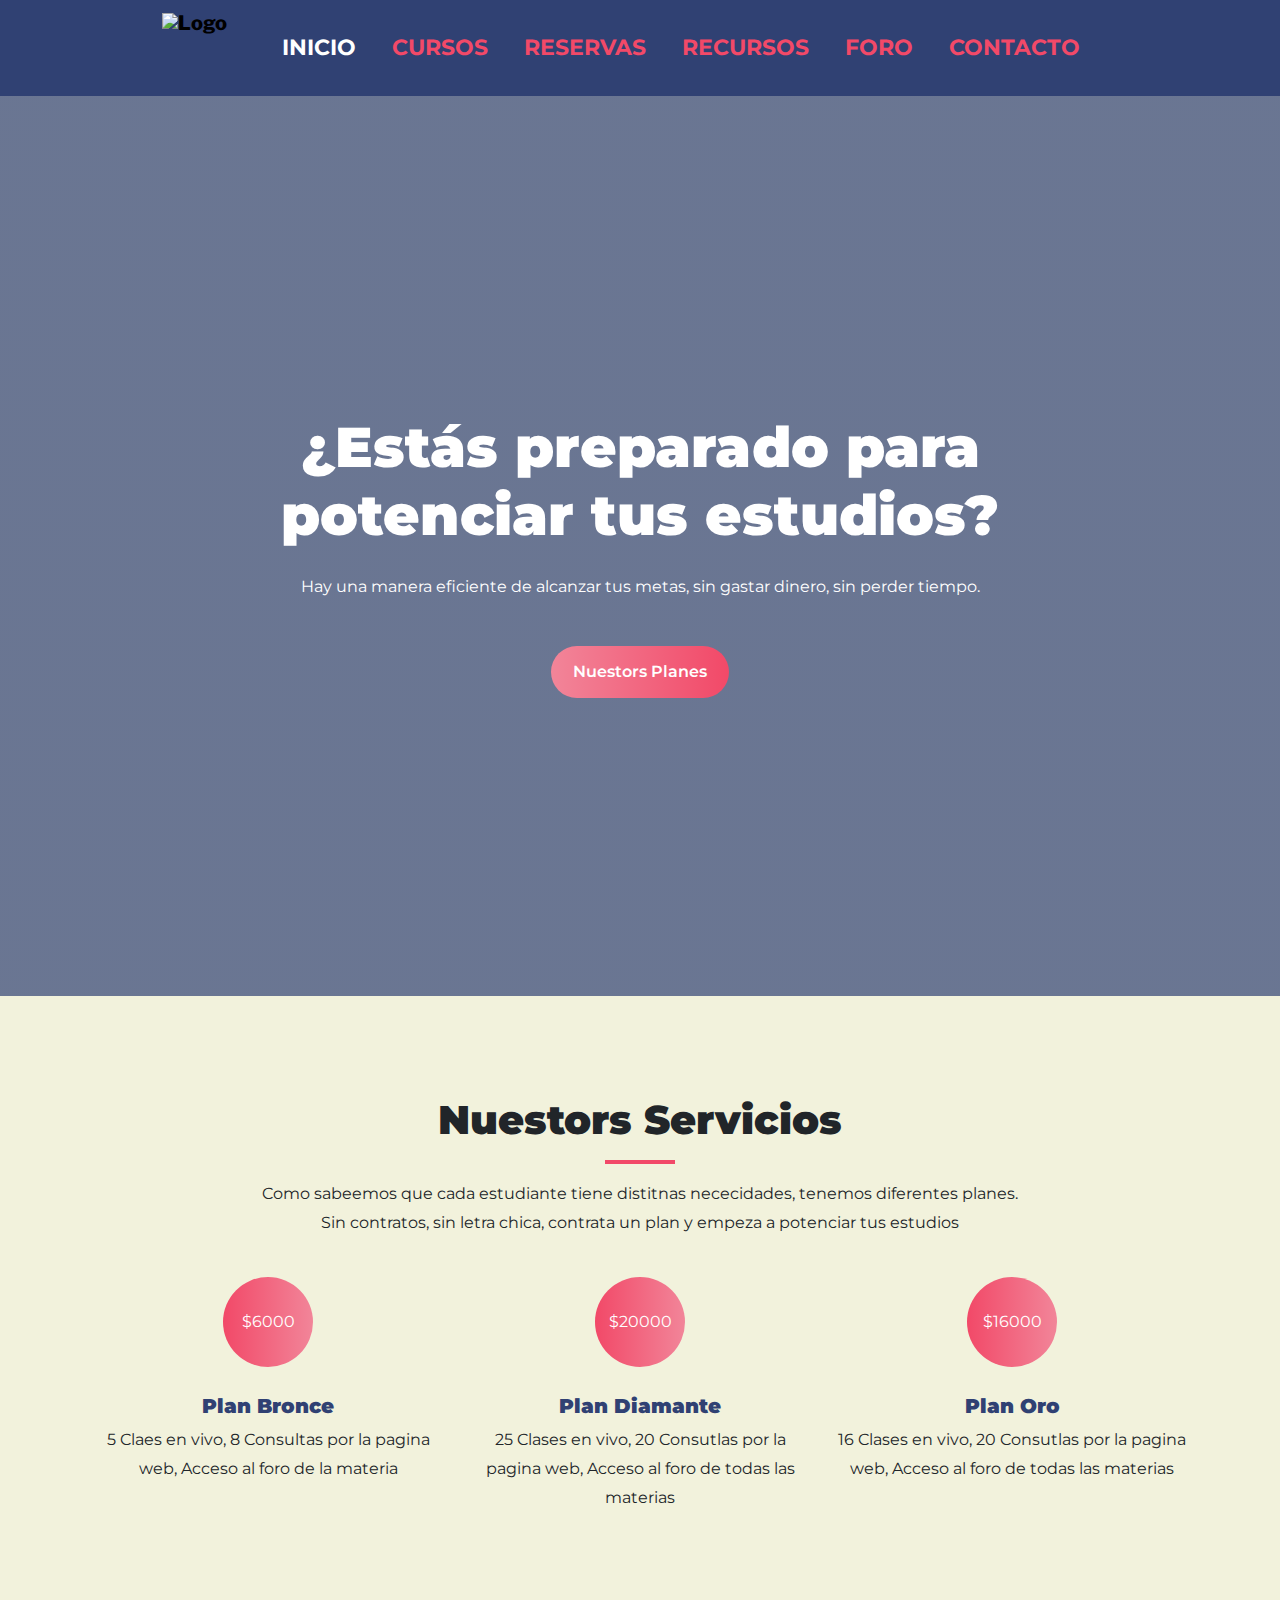
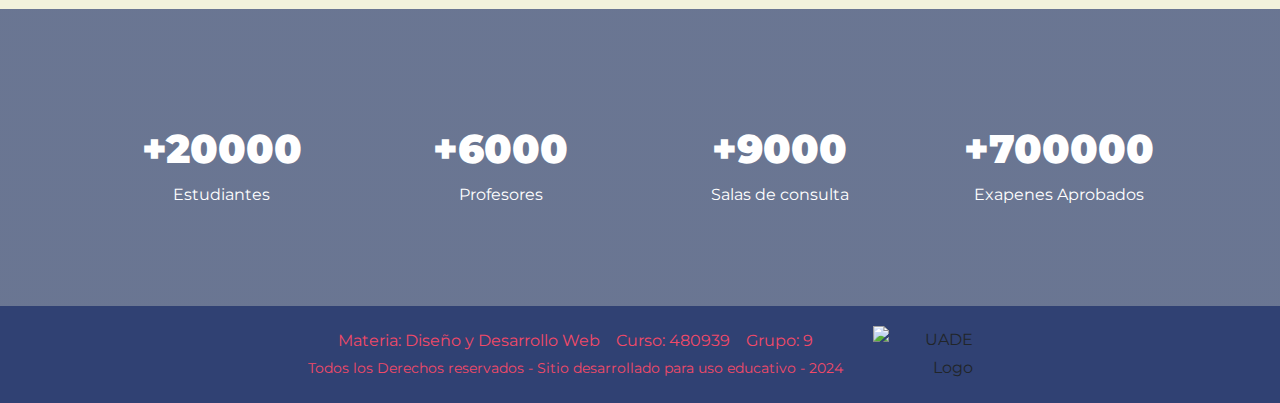
==== commit 4cbc72f4: "Corregir la ruta de la imagen del logo en el pie de página" ====
--- a/index.html
+++ b/index.html
@@ -1 +1,213 @@
-<!DOCTYPE html><html lang="en"> <head><meta charset="utf-8"><link rel="icon" type="image/svg+xml" href="/favicon.svg"><meta name="viewport" content="width=device-width"><meta name="generator" content="Astro v4.16.13"><title>Astro</title></head> <body> <h1>Astro</h1> </body></html>+<!DOCTYPE html>
+<html lang="en">
+  <head>
+    <meta charset="UTF-8" />
+    <meta name="viewport" content="width=device-width, initial-scale=1.0" />
+    <title>Instituto Eureka</title>
+    <link rel="icon" href="../img/favicon.ico" type="image/png" />
+    <link rel="stylesheet" href="./css/styles.css" />
+    <link
+      href="https://cdn.jsdelivr.net/npm/bootstrap@5.3.3/dist/css/bootstrap.min.css"
+      rel="stylesheet"
+      integrity="sha384-QWTKZyjpPEjISv5WaRU9OFeRpok6YctnYmDr5pNlyT2bRjXh0JMhjY6hW+ALEwIH"
+      crossorigin="anonymous"
+    />
+
+    <link rel="stylesheet" href="./css/idex.css" />
+    <!-- Fuentes-->
+    <link rel="preconnect" href="https://fonts.googleapis.com" />
+    <link rel="preconnect" href="https://fonts.gstatic.com" crossorigin />
+    <link
+      href="https://fonts.googleapis.com/css2?family=Libre+Franklin:ital,wght@0,100..900;1,100..900&family=Montserrat:ital,wght@0,100..900;1,100..900&family=Roboto:ital,wght@0,100;0,300;0,400;0,500;0,700;0,900;1,100;1,300;1,400;1,500;1,700;1,900&display=swap"
+      rel="stylesheet"
+    />
+  </head>
+  <body>
+    <header>
+      <nav class="navbar navbar-expand-lg navbar-custom">
+        <div class="container-fluid justify-content-center">
+          <a class="navbar-brand nav-logo" href="index.html">
+            <img src="img/logo.png" alt="Logo" class="img-fluid2" />
+          </a>
+          <button
+            class="navbar-toggler"
+            type="button"
+            data-bs-toggle="collapse"
+            data-bs-target="#navbarNav"
+            aria-controls="navbarNav"
+            aria-expanded="false"
+            aria-label="Toggle navigation"
+            style="background-color: #f24968"
+          >
+            <span class="navbar-toggler-icon"></span>
+          </button>
+          <div
+            class="collapse navbar-collapse justify-content-center"
+            id="navbarNav"
+          >
+            <ul class="navbar-nav">
+              <li class="nav-item">
+                <a class="nav-link current" href="./index.html">Inicio</a>
+              </li>
+              <li class="nav-item">
+                <a class="nav-link" href="./Cursos.html">Cursos</a>
+              </li>
+              <li class="nav-item">
+                <a class="nav-link" href="./reservas">Reservas</a>
+              </li>
+              <li class="nav-item">
+                <a class="nav-link" href="./recursos">Recursos</a>
+              </li>
+              <li class="nav-item">
+                <a class="nav-link" href="./foro2.html">Foro</a>
+              </li>
+              <li class="nav-item">
+                <a class="nav-link" href="./contacto.html">Contacto</a>
+              </li>
+            </ul>
+          </div>
+        </div>
+      </nav>
+    </header>
+    <main>
+      <section
+        class="colorFiltro hero-section"
+        style="background-image: url(./img/baner.jpg)"
+      >
+        <div class="overlay"></div>
+        <div class="container text-white text-center">
+          <div class="row">
+            <div class="col-12">
+              <h1 class="display-4">
+                ¿Estás preparado para<br />
+                potenciar tus estudios?
+              </h1>
+              <p class="my-4">
+                Hay una manera eficiente de alcanzar tus metas, sin gastar
+                dinero, sin perder tiempo.
+              </p>
+              <a href="#" class="btn btn-main">Nuestors Planes</a>
+            </div>
+          </div>
+        </div>
+      </section>
+
+      <section class="text-center">
+        <div class="container">
+          <div class="row">
+            <div class="col-12 servicios text-center">
+              <h1>Nuestors Servicios</h1>
+              <div class="divider"></div>
+              <p>
+                Como sabeemos que cada estudiante tiene distitnas nececidades,
+                tenemos diferentes planes.<br />
+                Sin contratos, sin letra chica, contrata un plan y empeza a
+                potenciar tus estudios
+              </p>
+            </div>
+          </div>
+          <div class="row g-4">
+            <div class="col-md-4">
+              <div class="service">
+                <div class="service-img">
+                  <img src="../img/.png" alt="" />
+                  <div class="icon">$6000<i class="icon-browser"></i></div>
+                </div>
+                <h5 class="mt-5 pt-4">Plan Bronce</h5>
+                <p>
+                  5 Claes en vivo, 8 Consultas por la pagina web, Acceso al foro
+                  de la materia
+                </p>
+              </div>
+            </div>
+            <div class="col-md-4" data-aos="zoom-in">
+              <div class="service">
+                <div class="service-img">
+                  <img src="../img/.png" alt="" />
+                  <div class="icon">$20000<i class="icon-bargraph"></i></div>
+                </div>
+                <h5 class="mt-5 pt-4">Plan Diamante</h5>
+                <p>
+                  25 Clases en vivo, 20 Consutlas por la pagina web, Acceso al
+                  foro de todas las materias
+                </p>
+              </div>
+            </div>
+            <div class="col-md-4" data-aos="zoom-in">
+              <div class="service">
+                <div class="service-img">
+                  <img src="../img/.png" alt="" />
+                  <div class="icon">$16000<i class="icon-camera"></i></div>
+                </div>
+                <h5 class="mt-5 pt-4">Plan Oro</h5>
+                <p>
+                  16 Clases en vivo, 20 Consutlas por la pagina web, Acceso al
+                  foro de todas las materias
+                </p>
+              </div>
+            </div>
+          </div>
+        </div>
+      </section>
+
+      <section class="bg-cover">
+        <div class="overlay"></div>
+        <div class="container text-white text-center">
+          <div class="row gy-4">
+            <div class="col-md-3">
+              <i class="icon-trophy h1"></i>
+              <h1 class="mt-3 mb-2">+20000</h1>
+              <p>Estudiantes</p>
+            </div>
+            <div class="col-md-3">
+              <i class="icon-camera h1"></i>
+              <h1 class="mt-3 mb-2">+6000</h1>
+              <p>Profesores</p>
+            </div>
+            <div class="col-md-3">
+              <i class="icon-happy h1"></i>
+              <h1 class="mt-3 mb-2">+9000</h1>
+              <p>Salas de consulta</p>
+            </div>
+
+            <div class="col-md-3">
+              <i class="icon-happy h1"></i>
+              <h1 class="mt-3 mb-2">+700000</h1>
+              <p>Exapenes Aprobados</p>
+            </div>
+          </div>
+        </div>
+      </section>
+    </main>
+
+    <footer class="custom-footer">
+      <div class="custom-container footer-content">
+        <div class="custom-row">
+          <div class="custom-col-9">
+            <p class="custom-footer-text mb-0">
+              Materia: Diseño y Desarrollo Web &nbsp;&nbsp; Curso: 480939
+              &nbsp;&nbsp; Grupo: 9
+            </p>
+            <p class="custom-small mb-0">
+              Todos los Derechos reservados - Sitio desarrollado para uso
+              educativo - 2024
+            </p>
+          </div>
+          <div class="custom-col-3 text-end">
+            <img
+              src="./img/LogoUADE.png"
+              alt="UADE Logo"
+              class="custom-footer-logo"
+            />
+          </div>
+        </div>
+      </div>
+    </footer>
+
+    <script
+      src="https://cdn.jsdelivr.net/npm/bootstrap@5.3.3/dist/js/bootstrap.bundle.min.js"
+      integrity="sha384-YvpcrYf0tY3lHB60NNkmXc5s9fDVZLESaAA55NDzOxhy9GkcIdslK1eN7N6jIeHz"
+      crossorigin="anonymous"
+    ></script>
+  </body>
+</html>
--- a/css/styles.css
+++ b/css/styles.css
@@ -0,0 +1,501 @@
+* {
+  box-sizing: border-box;
+}
+
+:root {
+  --color-primario: #304173;
+  --color-secundario: #f24968;
+  --color-terciario: #f2f2dc;
+  --color-cuaternario: #c4e5f2;
+  --color-quinario: #f28599;
+
+  --font-logo: "Libre Franklin", system-ui;
+  --font-texto: "Montserrat", sans-serif;
+}
+
+body {
+  min-height: 100vh;
+  margin: 0;
+  display: grid;
+  grid-template-rows: auto 1fr auto;
+  font-family: "Montserrat", sans-serif !important;
+}
+
+h1 {
+  font-size: 5rem;
+}
+
+h2 {
+  font-size: 2rem;
+}
+
+h3 {
+  font-size: 2.75rem;
+}
+
+h4 {
+  font-size: 1.5rem;
+}
+
+h5 {
+  font-size: 1.25rem;
+}
+
+h6 {
+  font-size: 1rem;
+}
+
+.navbar {
+  background-color: var(--color-primario);
+  color: var(--color-secundario);
+}
+
+.navbar-brand {
+  padding-left: 150px;
+}
+
+.navbar-nav {
+  padding-right: 150px;
+}
+
+.navbar-custom {
+  justify-content: center;
+}
+
+.navbar-nav {
+  flex-direction: row;
+}
+
+.navbar-nav .nav-item {
+  margin: 0 10px; /* Puedes ajustar este valor para dar más o menos espacio entre los ítems */
+}
+
+.nav-logo {
+  display: flex;
+  flex-direction: column;
+  align-items: flex-start;
+  text-decoration: none;
+  font-family: var(--font-logo);
+  font-size: 32px;
+  line-height: 1;
+}
+
+.img-fluid2 {
+  max-width: 100%;
+  height: 70px;
+}
+
+.navbar .nav-link {
+  color: var(--color-secundario);
+  text-transform: uppercase;
+  font-size: 22px;
+  font-weight: bold;
+}
+
+.navbar .nav-link:hover {
+  color: var(--color-quinario);
+}
+.navbar-toggler {
+  border-color: var(--color-secundario);
+}
+
+/* Clase para el sitio actual */
+.nav-link.current {
+  color: white;
+}
+
+.btn-brand {
+  background-color: var(--color-secundario);
+  color: #fefefe;
+  border: none;
+  border-radius: 5px;
+  padding: 10px 20px;
+  font-size: 16px;
+  font-weight: bold;
+  cursor: pointer;
+  text-decoration: none;
+}
+
+.btn-brand:hover {
+  background-color: #fefefe;
+  color: var(--color-secundario);
+
+  box-shadow: 0 0 10px var(--color-secundario);
+}
+
+/* Responsive NAV */
+@media (max-width: 992px) {
+  .navbar-brand {
+    padding-left: 20px;
+  }
+
+  .navbar-nav {
+    padding-right: 20px;
+  }
+
+  .navbar-nav {
+    flex-direction: column;
+    align-items: flex-start;
+  }
+
+  .navbar-nav .nav-item {
+    margin: 5px 0; /* Ajusta el margen entre los ítems en el menú desplegable */
+  }
+
+  .navbar-toggler {
+    display: block;
+    border: none;
+    background: transparent;
+    color: var(--color-secundario);
+    margin-left: auto; /* Mueve el menú hamburguesa a la derecha */
+  }
+
+  .navbar-toggler-icon {
+    background-image: url("data:image/svg+xml;charset=utf8,%3Csvg viewBox='0 0 30 30' xmlns='http://www.w3.org/2000/svg'%3E%3Cpath stroke='rgba%28255, 255, 255, 0.5%29' stroke-width='2' stroke-linecap='round' stroke-miterlimit='10' d='M4 7h22M4 15h22M4 23h22'/%3E%3C/svg%3E");
+  }
+
+  .navbar-collapse {
+    flex-grow: 0;
+    justify-content: flex-end;
+  }
+
+  .nav-logo {
+    font-size: 28px; /* Achica un poco el logo */
+  }
+
+  .logo-arriba,
+  .logo-abajo {
+    font-size: 36px; /* Achica un poco el logo */
+  }
+}
+
+@media (max-width: 768px) {
+  .navbar-brand {
+    padding-left: 10px;
+  }
+
+  .navbar-nav {
+    padding-right: 10px;
+  }
+
+  .navbar-nav {
+    flex-direction: column;
+    align-items: flex-start;
+  }
+
+  .navbar-nav .nav-item {
+    margin: 5px 0; /* Ajusta el margen entre los ítems en el menú desplegable */
+  }
+
+  .navbar-toggler {
+    display: block;
+    border: none;
+    background: transparent;
+    color: var(--color-secundario);
+    margin-left: auto; /* Mueve el menú hamburguesa a la derecha */
+  }
+
+  .navbar-toggler-icon {
+    background-image: url("data:image/svg+xml;charset=utf8,%3Csvg viewBox='0 0 30 30' xmlns='http://www.w3.org/2000/svg'%3E%3Cpath stroke='rgba%28255, 255, 255, 0.5%29' stroke-width='2' stroke-linecap='round' stroke-miterlimit='10' d='M4 7h22M4 15h22M4 23h22'/%3E%3C/svg%3E");
+  }
+
+  .navbar-collapse {
+    flex-grow: 0;
+    justify-content: flex-end;
+  }
+
+  .nav-logo {
+    font-size: 24px; /* Achica un poco más el logo */
+  }
+
+  .logo-arriba,
+  .logo-abajo {
+    font-size: 32px; /* Achica un poco más el logo */
+  }
+}
+
+/* RESPONSIVE NAV */
+
+/* Estilos generales */
+body,
+html {
+  margin: 0;
+  padding: 0;
+  height: 100%;
+  display: flex;
+  flex-direction: column;
+}
+
+.content {
+  flex: 1;
+  background-image: url();
+}
+
+/* Estilos del footer */
+.custom-footer {
+  background-color: var(--color-primario);
+  padding: 20px 0;
+  width: 100%;
+  position: relative;
+  bottom: 0;
+}
+
+.custom-container {
+  width: 90%;
+  margin: 0 auto;
+}
+
+.footer-content {
+  display: flex;
+  justify-content: center;
+  align-items: center;
+}
+
+.custom-row {
+  display: flex;
+  align-items: center;
+  justify-content: space-between;
+}
+
+.custom-col-9,
+.custom-col-3 {
+  flex: 1;
+  text-align: center;
+}
+
+.custom-footer-text,
+.custom-small {
+  color: var(--color-secundario);
+  white-space: nowrap;
+}
+
+.custom-footer-logo {
+  max-width: 100px;
+  margin-left: 30px;
+}
+
+.mb-0 {
+  margin-bottom: 0;
+}
+
+.custom-small {
+  font-size: 0.875rem;
+}
+
+/* Responsive FOOTER */
+@media (max-width: 768px) {
+  .custom-container {
+    width: 100%;
+  }
+
+  .custom-row {
+    flex-direction: column;
+    align-items: center;
+  }
+
+  .custom-col-9,
+  .custom-col-3 {
+    text-align: center;
+    margin-bottom: 10px;
+  }
+
+  .custom-footer-logo {
+    max-width: 80px;
+    margin-left: 0;
+  }
+}
+
+@media (max-width: 576px) {
+  .custom-footer-text,
+  .custom-small {
+    font-size: 0.6rem;
+  }
+
+  .custom-footer-logo {
+    max-width: 60px;
+  }
+}
+/* Responsive FOOTER */
+
+/* Logo contenido PAG */
+.text-center1 {
+  padding: 5px;
+  font-size: 42px;
+  font-weight: 900;
+  color: var(--color-secundario);
+  text-transform: uppercase;
+}
+
+.text-center2 {
+  font-size: 42px;
+  font-weight: 450;
+  color: var(--color-secundario);
+  text-transform: uppercase;
+}
+/* Logo contenido PAG */
+
+/* Contenido PAG */
+main {
+  background-color: #f2f2dc;
+}
+
+.container-izq,
+.container-img {
+  padding: 10px;
+  width: 100%;
+  box-sizing: border-box;
+}
+
+.container-izq {
+  margin-right: 20px;
+  background: var(--color-cuaternario);
+  display: flex;
+  flex-direction: column;
+  align-items: center;
+}
+
+.container-img {
+  margin-left: 20px;
+  display: flex;
+  justify-content: center;
+  align-items: center;
+  margin-top: -150px;
+}
+
+.img-fluid {
+  max-width: 100%;
+  height: auto;
+}
+
+.content-section {
+  display: flex;
+  justify-content: space-between;
+  align-items: center;
+  padding: 20px;
+  margin-top: 44px;
+}
+
+.content-section2 {
+  margin-top: 30px;
+}
+
+.container {
+  display: flex;
+  flex-direction: column;
+  justify-content: center;
+  align-items: center;
+  width: 100%;
+}
+
+.row {
+  display: flex;
+  justify-content: space-between;
+  align-items: stretch;
+  width: 100%;
+}
+
+.texto {
+  font-size: 14px;
+  font-weight: 450;
+  text-align: left;
+  color: var(--color-primario);
+  font-size: 16px;
+  line-height: 1.5;
+  word-wrap: break-word;
+}
+
+.col-md-6 {
+  flex: 1;
+  display: flex;
+  flex-direction: column;
+  justify-content: center;
+  align-items: center;
+  padding: 10px;
+}
+
+.text-center {
+  text-align: center;
+  margin-top: 20px;
+}
+
+.btn {
+  margin-top: 20px;
+}
+
+.btn-custom {
+  font-size: 16px;
+  font-weight: bold;
+  padding: 10px 20px;
+  border: none;
+  border-radius: 5px;
+  cursor: pointer;
+}
+
+.btn-primary {
+  background-color: var(--color-secundario);
+}
+
+.btn-primary:hover {
+  background-color: var(--color-terciario);
+  color: var(--color-primario);
+}
+
+/* Responsive Inicio */
+@media (max-width: 768px) {
+  .content-section .row {
+    display: flex;
+    flex-direction: column-reverse;
+    align-items: center;
+  }
+
+  .container-img {
+    margin: 0;
+    padding: 10px;
+    width: 100%;
+  }
+
+  .container-izq {
+    margin: 0;
+    padding: 10px;
+    width: 100%;
+  }
+
+  .texto {
+    width: 100%;
+    padding: 10px;
+  }
+
+  .text-center {
+    width: 100%;
+    padding: 10px;
+  }
+
+  .btn {
+    width: 100%;
+    padding: 10px;
+  }
+}
+
+@media (max-width: 576px) {
+  .container-img {
+    padding: 5px;
+  }
+
+  .container-izq {
+    padding: 5px;
+  }
+
+  .texto {
+    padding: 5px;
+  }
+
+  .text-center {
+    padding: 5px;
+  }
+
+  .btn {
+    padding: 5px;
+  }
+}
+/* Responsive Inicio */
+/* Contenido PAG */
--- a/css/idex.css
+++ b/css/idex.css
@@ -0,0 +1,125 @@
+@import url('https://fonts.googleapis.com/css2?family=Roboto:wght@400;500;700&display=swap');
+:root{
+    --color-primario: #304173;
+    --color-secundario: #F24968;
+    --color-terciario: #F2F2DC;
+    --color-cuaternario: #C4E5F2;
+    --color-quinario: #F28599;
+
+    --font-logo:  "Libre Franklin", system-ui;
+    --font-texto: "Montserrat", sans-serif;
+}
+
+body {
+    font-family: var(--font-texto);
+    line-height: 1.8;
+}
+
+h1,h2,h3,h4,h5,h6 {
+    font-weight: 900 !important;
+}
+
+a {
+    text-decoration: none;
+    transition: all 0.4s ease;
+    font-weight: 800;
+    color: #20212c;
+}
+
+img {
+    width: 100%;
+}
+
+section {
+    padding-top: 80px;
+    padding-bottom: 80px;
+    z-index: 2;
+    position: relative;
+}
+
+.overlay {
+    position: absolute;
+    top: 0;
+    left: 0;
+    width: 100%;
+    height: 100%;
+    background: linear-gradient(rgba(48, 65, 115, 0.7), rgba(48, 65, 115, 0.7));
+    z-index: -1;
+}
+
+.colorFiltro {
+    background-position: center;
+    background-repeat: no-repeat;
+    background-size: cover;
+    background-attachment: fixed;
+}
+
+.hero-section {
+    min-height: 100vh;
+    display: flex;
+    justify-content: center;
+    align-items: center;
+}
+
+.btn {
+    padding: 14px 22px;
+    transition: all 0.3s ease;
+}
+
+.btn-main {
+    background: linear-gradient(to right,#F28599, #F24968);
+    border-radius: 100px;
+    border: none;
+    font-weight: 600;
+    color: #fff;
+}
+
+.btn:hover {
+    color: var(--color-primario);
+    transform: translateY(-5px);
+}
+
+
+
+.servicios {
+    margin-bottom: 40px;
+}
+
+.servicios .divider {
+    height: 4px;
+    width: 70px;
+    background: linear-gradient(to right,#F24968, #F24968);
+    margin: 16px auto;
+}
+
+.service h5{
+    margin-top: 50px;
+    color: var(--color-primario);
+
+}
+.service .service-img {
+    position: relative;
+}
+
+.service .service-img .icon {
+    width: 90px;
+    height: 90px;
+    background: linear-gradient(to right,#F24968, #F28599);
+    color: #fff;
+    border-radius: 100px;
+    display: flex;
+    align-items: center;
+    justify-content: center;
+    position: absolute;
+    bottom: -45px;
+    left: 50%;
+    transform: translateX(-50%);
+}
+
+
+.service .service-img .icon i {
+    font-size: 36px;
+}
+
+
+
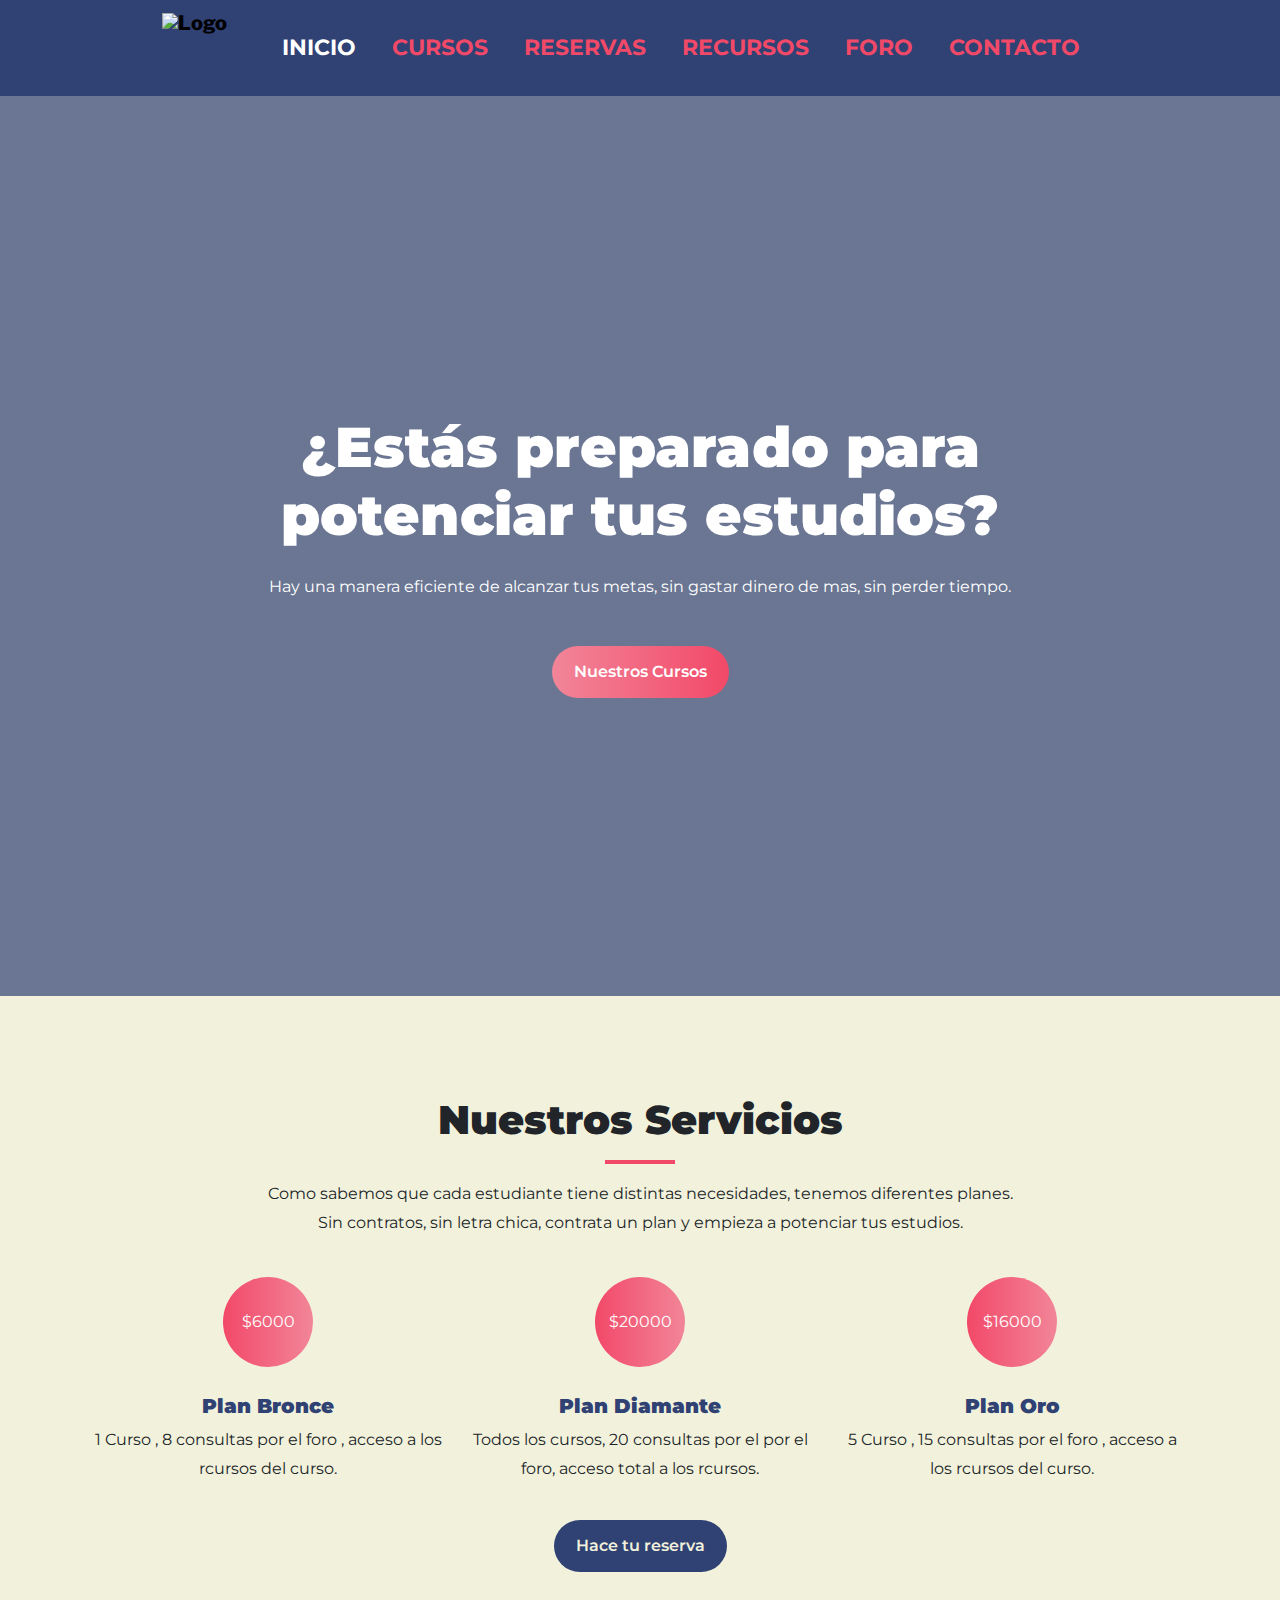
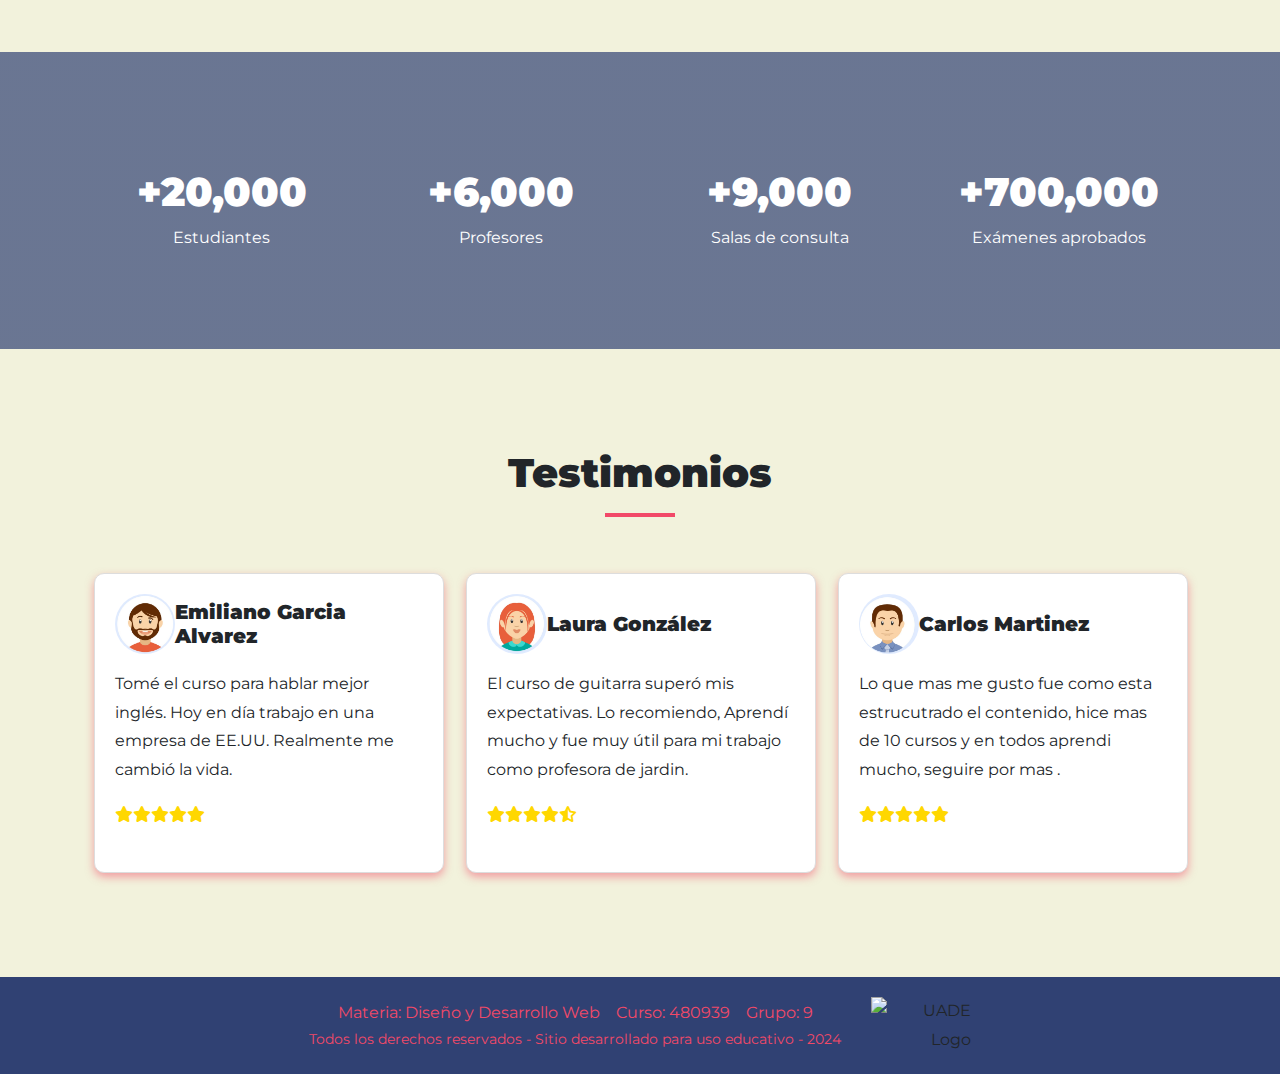
==== commit e76ba6ea: "cambios en el inicio" ====
--- a/index.html
+++ b/index.html
@@ -12,7 +12,6 @@
       integrity="sha384-QWTKZyjpPEjISv5WaRU9OFeRpok6YctnYmDr5pNlyT2bRjXh0JMhjY6hW+ALEwIH"
       crossorigin="anonymous"
     />
-
     <link rel="stylesheet" href="./css/idex.css" />
     <!-- Fuentes-->
     <link rel="preconnect" href="https://fonts.googleapis.com" />
@@ -21,6 +20,8 @@
       href="https://fonts.googleapis.com/css2?family=Libre+Franklin:ital,wght@0,100..900;1,100..900&family=Montserrat:ital,wght@0,100..900;1,100..900&family=Roboto:ital,wght@0,100;0,300;0,400;0,500;0,700;0,900;1,100;1,300;1,400;1,500;1,700;1,900&display=swap"
       rel="stylesheet"
     />
+    <link rel="stylesheet" href="https://cdnjs.cloudflare.com/ajax/libs/font-awesome/6.5.1/css/all.min.css">
+
   </head>
   <body>
     <header>
@@ -84,9 +85,9 @@
               </h1>
               <p class="my-4">
                 Hay una manera eficiente de alcanzar tus metas, sin gastar
-                dinero, sin perder tiempo.
+                dinero de mas, sin perder tiempo.
               </p>
-              <a href="#" class="btn btn-main">Nuestors Planes</a>
+              <a href="./Cursos.html" class="btn btn-main">Nuestros Cursos</a>
             </div>
           </div>
         </div>
@@ -96,13 +97,13 @@
         <div class="container">
           <div class="row">
             <div class="col-12 servicios text-center">
-              <h1>Nuestors Servicios</h1>
+              <h1>Nuestros Servicios</h1>
               <div class="divider"></div>
               <p>
-                Como sabeemos que cada estudiante tiene distitnas nececidades,
+                Como sabemos que cada estudiante tiene distintas necesidades,
                 tenemos diferentes planes.<br />
-                Sin contratos, sin letra chica, contrata un plan y empeza a
-                potenciar tus estudios
+                Sin contratos, sin letra chica, contrata un plan y empieza a
+                potenciar tus estudios.
               </p>
             </div>
           </div>
@@ -115,8 +116,7 @@
                 </div>
                 <h5 class="mt-5 pt-4">Plan Bronce</h5>
                 <p>
-                  5 Claes en vivo, 8 Consultas por la pagina web, Acceso al foro
-                  de la materia
+                  1 Curso , 8 consultas por el foro , acceso a los rcursos del curso. 
                 </p>
               </div>
             </div>
@@ -128,8 +128,7 @@
                 </div>
                 <h5 class="mt-5 pt-4">Plan Diamante</h5>
                 <p>
-                  25 Clases en vivo, 20 Consutlas por la pagina web, Acceso al
-                  foro de todas las materias
+                  Todos los cursos, 20 consultas por el por el foro, acceso total a los rcursos. 
                 </p>
               </div>
             </div>
@@ -141,12 +140,12 @@
                 </div>
                 <h5 class="mt-5 pt-4">Plan Oro</h5>
                 <p>
-                  16 Clases en vivo, 20 Consutlas por la pagina web, Acceso al
-                  foro de todas las materias
+                  5 Curso , 15 consultas por el foro , acceso a los rcursos del curso. 
                 </p>
               </div>
             </div>
           </div>
+          <a href="./reservas/index.html" class="btn btn-main boton-serv">Hace tu reserva</a>
         </div>
       </section>
 
@@ -156,28 +155,95 @@
           <div class="row gy-4">
             <div class="col-md-3">
               <i class="icon-trophy h1"></i>
-              <h1 class="mt-3 mb-2">+20000</h1>
+              <h1 class="mt-3 mb-2">+20,000</h1>
               <p>Estudiantes</p>
             </div>
             <div class="col-md-3">
               <i class="icon-camera h1"></i>
-              <h1 class="mt-3 mb-2">+6000</h1>
+              <h1 class="mt-3 mb-2">+6,000</h1>
               <p>Profesores</p>
             </div>
             <div class="col-md-3">
               <i class="icon-happy h1"></i>
-              <h1 class="mt-3 mb-2">+9000</h1>
+              <h1 class="mt-3 mb-2">+9,000</h1>
               <p>Salas de consulta</p>
             </div>
-
             <div class="col-md-3">
               <i class="icon-happy h1"></i>
-              <h1 class="mt-3 mb-2">+700000</h1>
-              <p>Exapenes Aprobados</p>
-            </div>
-          </div>
-        </div>
-      </section>
+              <h1 class="mt-3 mb-2">+700,000</h1>
+              <p>Exámenes aprobados</p>
+            </div>
+          </div>
+        </div>
+      </section>
+
+      <section class="text-center">
+        <div class="container">
+          <div class="row">
+            <div class="col-12 servicios text-center">
+              <h1>Testimonios</h1>
+              <div class="divider"></div>
+            </div>
+          </div>
+          <div class="row">
+            <div class="col-md-4 col-sm-12 mb-4 tarjeta">
+              <div class="card mx-auto text-left">
+                <div class="d-flex align-items-center">
+                  <img src="./img/perfilesFalsos/1.jpg" alt="Perfil" class="profile-img">
+                  <h5 class="ml-3 mb-0">Emiliano Garcia Alvarez</h5>
+                </div>
+                <p class="mt-3">Tomé el curso para hablar mejor inglés. Hoy en día trabajo en una empresa de EE.UU. Realmente me cambió la vida.</p>
+                <div class="estrellita">
+                  <i class="fas fa-star"></i><i class="fas fa-star"></i><i class="fas fa-star"></i><i class="fas fa-star"></i><i class="fas fa-star"></i>
+                </div>
+              </div>
+            </div>
+            <div class="col-md-4 col-sm-12 mb-4">
+              <div class="card mx-auto text-left">
+                <div class="d-flex align-items-center">
+                  <img src="./img/perfilesFalsos/2.jpg" alt="Perfil" class="profile-img">
+                  <h5 class="ml-3 mb-0">Laura González</h5>
+                </div>
+                <p class="mt-3">El curso  de guitarra superó mis expectativas. Lo recomiendo, Aprendí mucho y fue muy útil para mi trabajo como profesora de jardin.</p>
+                <div class="estrellita">
+                  <i class="fas fa-star"></i><i class="fas fa-star"></i><i class="fas fa-star"></i><i class="fas fa-star"></i><i class="fas fa-star-half-alt"></i>
+                </div>
+              </div>
+            </div>
+            <div class="col-md-4 col-sm-12 mb-4">
+              <div class="card mx-auto text-left">
+                <div class="d-flex align-items-center">
+                  <img src="./img/perfilesFalsos/3.jpg" alt="Perfil" class="profile-img">
+                  <h5 class="ml-3 mb-0">Carlos Martinez</h5>
+                </div>
+                <p class="mt-3">Lo que mas me gusto fue como esta estrucutrado el contenido, hice mas de 10 cursos y en todos aprendi mucho, seguire por mas .</p>
+                <div class="estrellita">
+                  <i class="fas fa-star"></i><i class="fas fa-star"></i><i class="fas fa-star"></i><i class="fas fa-star"></i><i class="fas fa-star"></i>
+                </div>
+              </div>
+            </div>
+          </div>
+        </div>
+      </section>
+      
+
+
+
+
+
+
+
+
+
+
+
+
+
+
+
+
+
+
     </main>
 
     <footer class="custom-footer">
@@ -189,7 +255,7 @@
               &nbsp;&nbsp; Grupo: 9
             </p>
             <p class="custom-small mb-0">
-              Todos los Derechos reservados - Sitio desarrollado para uso
+              Todos los derechos reservados - Sitio desarrollado para uso
               educativo - 2024
             </p>
           </div>
--- a/css/idex.css
+++ b/css/idex.css
@@ -1,7 +1,7 @@
 @import url('https://fonts.googleapis.com/css2?family=Roboto:wght@400;500;700&display=swap');
 :root{
     --color-primario: #304173;
-    --color-secundario: #F24968;
+    --color-secundario: rgb(242, 73, 104);
     --color-terciario: #F2F2DC;
     --color-cuaternario: #C4E5F2;
     --color-quinario: #F28599;
@@ -123,3 +123,32 @@
 
 
 
+.boton-serv{
+    background: linear-gradient(to right,#304173, #304173);
+    border-radius: 100px;
+    border: none;
+    font-weight: 600;
+    color: var(--color-terciario);
+  }
+
+
+
+  
+  .card {
+    width: 350px; 
+    border: 1px solid #ddd;
+    border-radius: 10px;
+    padding: 20px;
+    box-shadow: 0 4px 8px rgba(242, 73, 104, 0.5); 
+    text-align: left;
+    min-height: 300PX ;
+}
+.profile-img {
+    width: 60px;
+    height: 60px;
+    border-radius: 50%; 
+    object-fit: cover;
+}
+.estrellita i {
+    color: gold;
+}
